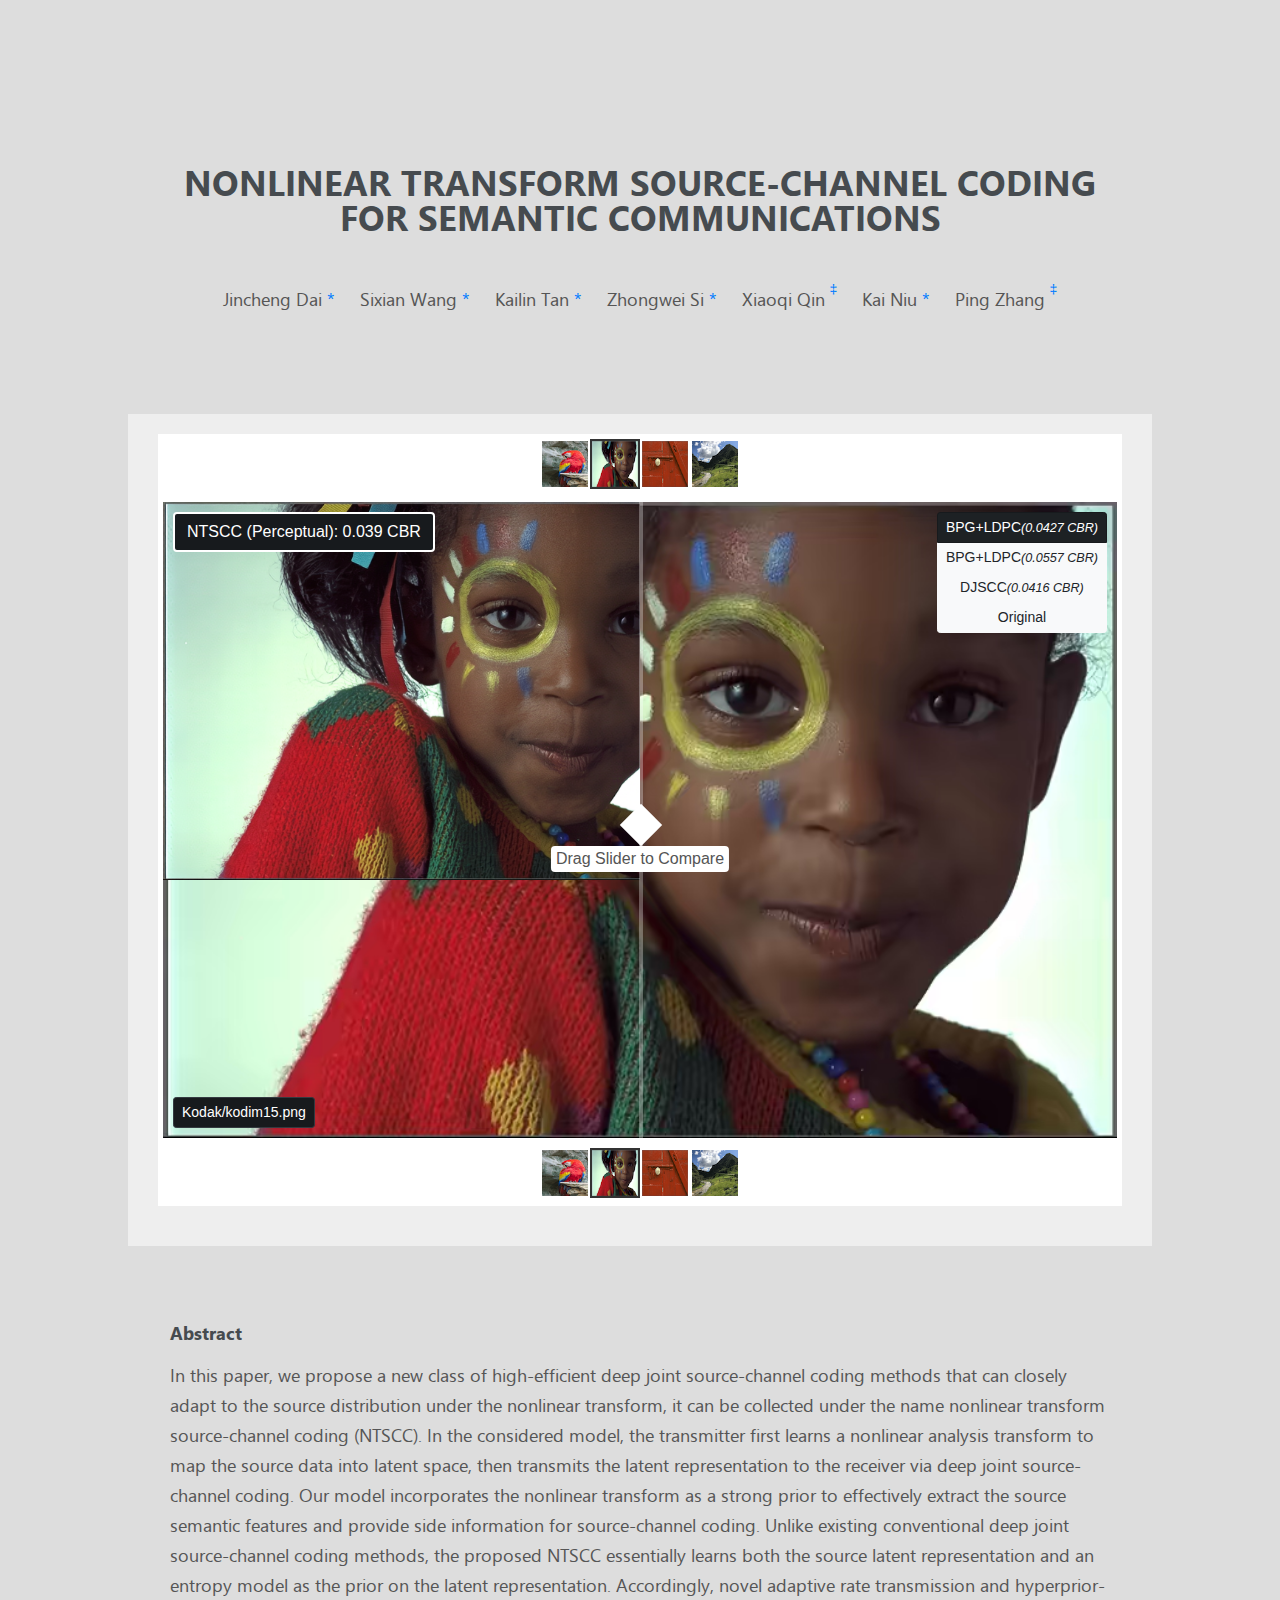
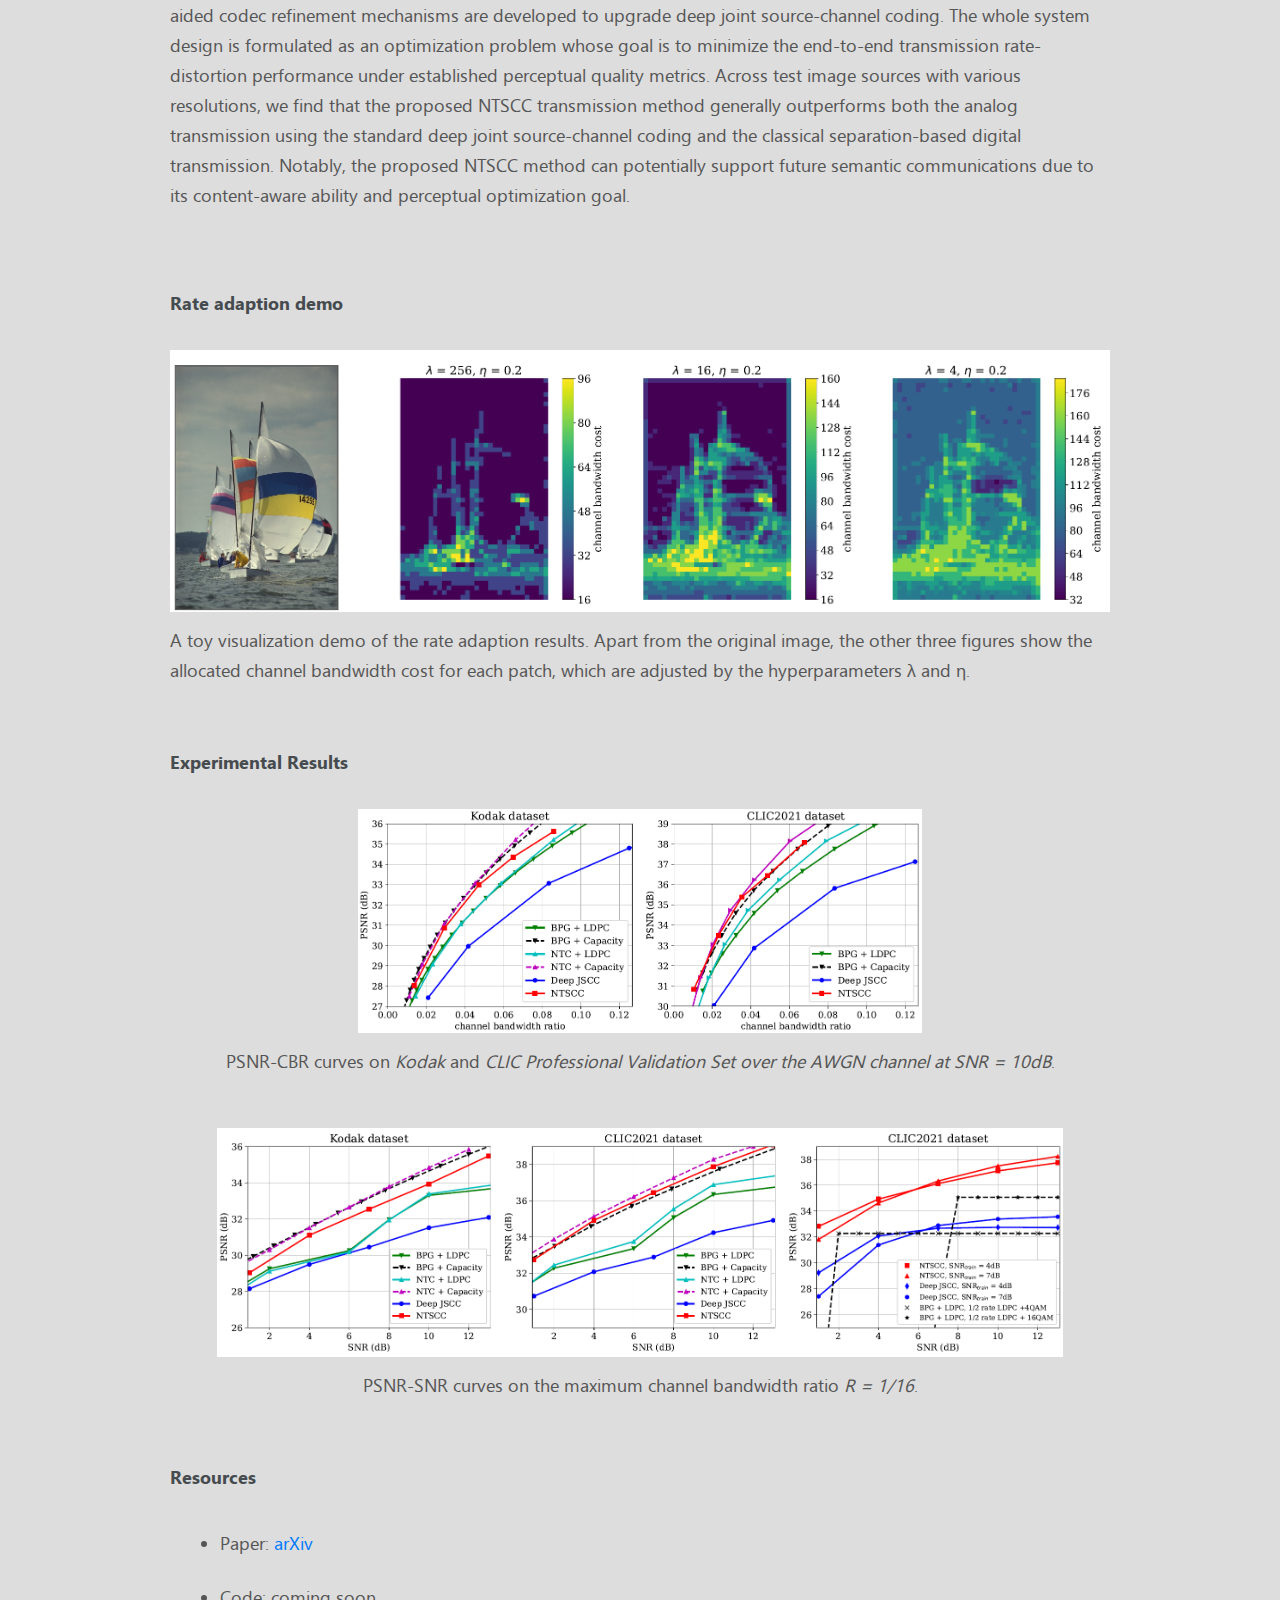
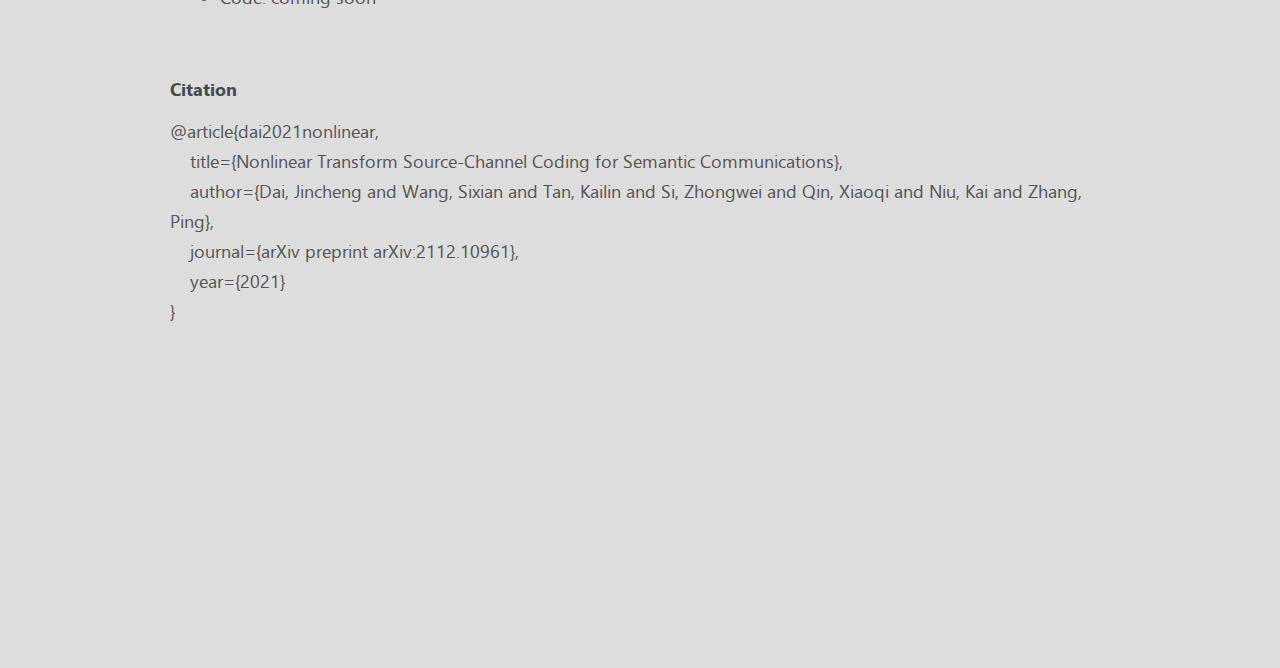
==== index.html @ 2635205e "update slidebar" ====
<!DOCTYPE HTML>
<html class="no-js">
<head>
    <meta charset="utf-8">
    <meta name="viewport"
          content="width=device-width, initial-scale=1.0, maximum-scale=1.0, user-scalable=no, minimal-ui">
    <title>NTSCC</title>
    <meta name="description" content="Lithium Description"/>

    <link rel="shortcut icon" href="/favicon.ico" type="image/x-icon">
    <link rel="icon" href="/favicon.ico" type="image/x-icon">

    <link rel="stylesheet" href="css/bootstrap.min.css"
          integrity="sha384-9aIt2nRpC12Uk9gS9baDl411NQApFmC26EwAOH8WgZl5MYYxFfc+NcPb1dKGj7Sk" crossorigin="anonymous">
    <link href="css/plugins.css" media="screen" rel="stylesheet" type="text/css"/>
    <link href="css/application.css" media="screen" rel="stylesheet" type="text/css"/>
    <link rel="stylesheet" href="css/slidebar.css">
    <script>
        window.dataLayer = window.dataLayer || [];

        function gtag() {
            dataLayer.push(arguments);
        }

        gtag('js', new Date());
        gtag('config', 'UA-169820266-1');
    </script>

    <style>

        .crx_bdwk_down_wrap {
            top: 70%;
            left: 0;
            position: fixed;
            z-index: 99999999;
            color: #fff;
            user-select: none;
        }

        .crx_bdwk_down_wrap .crx_bdwk_down_loading {
            background-color: #666;
            cursor: wait;
            width: 126px;
            text-align: center;
            padding: 16px 0;
        }

        .crx_bdwk_down_wrap .crx_bdwk_down_loading p {
            font-size: 14px;
        }

        .crx_bdwk_down_wrap .crx_bdwk_down_loading small {
            font-size: 10px;
        }

        .crx_bdwk_down_wrap .crx_bdwk_down_btn {
            width: 126px;
            height: 60px;
            display: flex;
            align-items: center;
            justify-content: center;
            cursor: pointer;
            font-size: 14px;
            background-color: #dd5a57;
            position: relative;
        }

        .crx_bdwk_down_wrap .crx_bdwk_down_types {
            display: flex;
            text-align: center;
            align-items: center;
            background-color: #666;
            font-size: 12px;
        }

        .crx_bdwk_down_wrap .crx_bdwk_down_types div {
            position: relative;
        }

        .crx_bdwk_down_wrap .crx_bdwk_down_types div:after {
            content: ' ';
            height: 12px;
            width: 1px;
            background-color: #eee;
            position: absolute;
            top: 10px;
            right: 0;
            transform: scaleX(0.5);
        }

        .crx_bdwk_down_wrap .crx_bdwk_down_types div:last-child:after {
            display: none;
        }

        .crx_bdwk_down_wrap .crx_bdwk_down_types_check {
            flex: 1;
            color: #dd5a57;
            padding: 8px;
            cursor: pointer;
            font-weight: bold;
        }

        .crx_bdwk_down_wrap .crx_bdwk_down_types_uncheck {
            flex: 1;
            padding: 8px;
            cursor: pointer;
            color: #fff;
            font-weight: lighter;
        }
    </style>
</head>

<body>

<!-- ABOUT -->

<section id="page-about" class="section">
    <div align="center" style="padding-bottom: 50px;">
        <p class="heading h-01">Nonlinear Transform Source-Channel Coding <br> for Semantic Communications</p>

        <p class="copy-02">
            Jincheng Dai <a href="#">&midast;</a> &nbsp;&nbsp;&nbsp;
            Sixian Wang <a href="#">&midast;</a> &nbsp;&nbsp;&nbsp;
            Kailin Tan <a href="#">&midast;</a> &nbsp;&nbsp;&nbsp;
            Zhongwei Si <a href="#">&midast;</a> &nbsp;&nbsp;&nbsp;
            Xiaoqi Qin <a href="#"><sup>&ddagger;</sup></a> &nbsp;&nbsp;&nbsp;
            Kai Niu <a href="#">&midast;</a> &nbsp;&nbsp;&nbsp;
            Ping Zhang <a href="#"><sup>&ddagger;</sup></a>
        </p>
    </div>


    <!-- Slide Bar -->
    <div class="page-container">
        <div class="inner">

            <div class="comparison-slider-wrapper outlined">
                <div class="image-selector"><img id="img-sel-0" class="thumb img-sel-0" src="image/gracehues-photography/thumb.png"><img id="img-sel-1" class="thumb img-sel-1 thumb-active" src="image/kodim15/thumb.png"><img id="img-sel-2" class="thumb img-sel-2" src="image/kodim02/thumb.png"><img id="img-sel-3" class="thumb img-sel-3" src="image/omri-d-cohen/thumb.png"></div>
                <div class="comparison-slider noselect">
                    <div id="loading-placeholder" class="tall" style="display: none; padding-top: 0px;"></div>
                    <div id="right-imgs" showing="kodim15" style=""><img src="image/kodim15/BPG+LDPC_KdivN=0.0427_PSNR=34.2248_MS-SSIM=0.9693_LPIPS=0.0819_Q=31.png" id="right-img-0" style=""><img src="image/kodim15/BPG+LDPC_KdivN=0.0557_PSNR=35.2298_MS-SSIM=0.9752_LPIPS=0.0629_Q=29.png" id="right-img-1" style="display: none;"><img src="image/kodim15/DJSCC_KdivN0.0416_PSNR31.103_LPIPS0.157.png" id="right-img-2" style="display: none;"><img src="image/kodim15/original.png" id="right-img-3" style="display: none;"></div>
                    <div class="right-selector"><div class="btn-group-vertical btn-group-sm" role="group"><button type="button" class="btn float-right right-sel-button btn-block active btn-dark" id="right-btn-idx-0">BPG+LDPC<span class="codec-info">(0.0427 CBR)</span></button><button type="button" class="btn float-right right-sel-button btn-block btn-light" id="right-btn-idx-1">BPG+LDPC<span class="codec-info">(0.0557 CBR)</span></button><button type="button" class="btn float-right right-sel-button btn-block btn-light" id="right-btn-idx-2">DJSCC<span class="codec-info">(0.0416 CBR)</span></button><button type="button" class="btn float-right right-sel-button btn-block btn-light" id="right-btn-idx-3">Original</button></div></div>
                    <div class="resize noselect" id="left-img" style="width: 50%;">
                        <!-- JS-generated img tag with id "left" here -->
                        <img id="left" src="image/kodim15/NTSCC_KdivN0.039_PSNR33.621_MSSSIM16.453_LPIPS0.024.png" style="width: 566.797px;"><img id="left" style="width: 566.797px;"><img id="left" style="width: 566.797px;"><img id="left" style="width: 566.797px;"></div>
                    <div class="left-selector">
                        <div class="btn-group-vertical" role="group">
                            <button type="button" class="btn btn-dark btn-block disabled-button highlighted" id="left-info-button" disabled="">NTSCC (Perceptual): 0.039 CBR</button>
                        </div>
                    </div>
                    <div class="img-info">
                        <div class="btn-group-vertical" role="group">
                            <button type="button" class="btn btn-sm btn-dark btn-block disabled-button" id="img-info-button" disabled="">Kodak/kodim15.png</button>
                        </div>
                    </div>
                    <div class="divider" style="left: 50%;"></div>
                    <div class="divider-info">Drag Slider to Compare</div>
                </div>
                <div>
                    <div class="row no-gutters">
                        <div class="col-3">
                        </div>
                        <div class="col-6">
                            <div class="image-selector"><img id="img-sel-0" class="thumb img-sel-0" src="image/gracehues-photography/thumb.png"><img id="img-sel-1" class="thumb img-sel-1 thumb-active" src="image/kodim15/thumb.png"><img id="img-sel-2" class="thumb img-sel-2" src="image/kodim02/thumb.png"><img id="img-sel-3" class="thumb img-sel-3" src="image/omri-d-cohen/thumb.png"></div>
                        </div>
                        <div class="col-3 full-res-wrapper">
                        </div>
                    </div>
                </div>
            </div>

        </div>
    </div>

    <div class="site-inner" style="padding-top: 10px;">
        <h3 class="heading h-03">Abstract</h3>

        <p class='copy-02'>In this paper, we propose a new class of high-efficient deep joint source-channel coding
            methods that can closely adapt to the source distribution under the nonlinear transform, it can be collected
            under the name nonlinear transform source-channel coding (NTSCC). In the considered model, the transmitter
            first learns a nonlinear analysis transform to map the source data into latent space, then transmits the
            latent representation to the receiver via deep joint source-channel coding. Our model incorporates the
            nonlinear transform as a strong prior to effectively extract the source semantic features and provide side
            information for source-channel coding. Unlike existing conventional deep joint source-channel coding
            methods, the proposed NTSCC essentially learns both the source latent representation and an entropy model as
            the prior on the latent representation. Accordingly, novel adaptive rate transmission and hyperprior-aided
            codec refinement mechanisms are developed to upgrade deep joint source-channel coding. The whole system
            design is formulated as an optimization problem whose goal is to minimize the end-to-end transmission
            rate-distortion performance under established perceptual quality metrics. Across test image sources with
            various resolutions, we find that the proposed NTSCC transmission method generally outperforms both the
            analog transmission using the standard deep joint source-channel coding and the classical separation-based
            digital transmission. Notably, the proposed NTSCC method can potentially support future semantic
            communications due to its content-aware ability and perceptual optimization goal.
        </p>
    </div>
    <br>

    <div class="site-inner" style="padding-top: 50px;">
        <h3 class="heading h-03">Rate adaption demo</h3>

        <div align="center" style="padding-top:20px;padding-bottom:10px">
            <img src="ra_demo.png" width=100%> <br>
        </div>

        <p class='copy-02'>A toy visualization demo of the rate adaption results. Apart from the original image, the
            other three figures show the allocated channel bandwidth cost for each patch, which are adjusted by the
            hyperparameters &#955 and &#951.
        </p>
    </div>

    <div class="site-inner" style="padding-top: 50px;">
        <h3 class="heading h-03">Experimental Results</h3>

        <div align="center" style="padding-top:20px;padding-bottom:10px">
            <img src="rd_curve.png" width=60%> <br>
        </div>

        <p align="center" class='copy-02'><b>PSNR-CBR curves</b> on <i>Kodak</i> and <i>CLIC Professional Validation Set
            over the AWGN channel at SNR = 10dB</i>.
        </p>
        <br>
        <br>
        <div align="center" style="padding-top:20px;padding-bottom:10px">
            <img src="snr_psnr_curve.png" width=90%> <br>
        </div>

        <p align="center" class='copy-02'><b>PSNR-SNR curves</b> on the maximum channel bandwidth ratio <i>R = 1/16</i>.
        </p>

    </div>


    <div class="site-inner" style="padding-top:50px;">
        <p class="heading h-03"> Resources </p>
        <ul style="line-height:1.5; padding-left: 50px; padding-right: 50px">
            　　
            <li class="copy-02"> Paper: <a href="https://arxiv.org/abs/2112.10961">arXiv</a></li>
            　　
            <li class="copy-02"> Code: coming soon</li>
        </ul>
    </div>


    <div class="site-inner" style="padding-top:50px;">
        <p class='heading h-03'> Citation</p>
        <p class="copy-02"> @article{dai2021nonlinear,<br>
            &nbsp; &nbsp; title={Nonlinear Transform Source-Channel Coding for Semantic Communications},<br>
            &nbsp; &nbsp; author={Dai, Jincheng and Wang, Sixian and Tan, Kailin and Si, Zhongwei and Qin, Xiaoqi and
            Niu, Kai and Zhang, Ping},<br>
            &nbsp; &nbsp; journal={arXiv preprint arXiv:2112.10961},<br>
            &nbsp; &nbsp; year={2021}<br>
            } <br>
        </p>
    </div>

    <section class="section">
    </section>
</section>

<script type="text/javascript" async="" src="js/jquery-3.2.1.slim.min.js"></script>
<script type="text/javascript" async="" src="js/analytics.js"></script>
<script type="text/javascript" async="" src="js/slidebar.js"></script>

</body>
</html>
---- css/plugins.css ----
/* reset.css */
abbr,address,article,aside,audio,b,blockquote,body,canvas,caption,cite,code,dd,del,details,dfn,div,dl,dt,em,fieldset,figcaption,figure,footer,form,h1,h2,h3,h4,h5,h6,header,hgroup,html,i,iframe,img,ins,kbd,label,legend,li,mark,menu,nav,object,ol,p,pre,q,samp,section,small,span,strong,sub,summary,sup,table,tbody,td,tfoot,th,thead,time,tr,ul,var,video{margin:0;padding:0;border:0;outline:0;font-size:100%;vertical-align:baseline;background:0 0}body{line-height:1}article,aside,details,figcaption,figure,footer,header,hgroup,menu,nav,section{display:block}nav ul{list-style:none}blockquote,q{quotes:none}blockquote:after,blockquote:before,q:after,q:before{content:'';content:none}a{margin:0;padding:0;font-size:100%;vertical-align:baseline;background:0 0}ins{background-color:#ff9;color:#000;text-decoration:none}mark{background-color:#ff9;color:#000;font-style:italic;font-weight:700}del{text-decoration:line-through}abbr[title],dfn[title]{border-bottom:1px dotted;cursor:help}table{border-collapse:collapse;border-spacing:0}hr{display:block;height:1px;border:0;border-top:1px solid #ccc;margin:1em 0;padding:0}input,select{vertical-align:middle}

/* 
 *  Owl Carousel - Animate Plugin
 */
.owl-carousel .animated {
  -webkit-animation-duration: 1000ms;
  animation-duration: 1000ms;
  -webkit-animation-fill-mode: both;
  animation-fill-mode: both;
}
.owl-carousel .owl-animated-in {
  z-index: 0;
}
.owl-carousel .owl-animated-out {
  z-index: 1;
}
.owl-carousel .fadeOut {
  -webkit-animation-name: fadeOut;
  animation-name: fadeOut;
}

@-webkit-keyframes fadeOut {
  0% {
    opacity: 1;
  }

  100% {
    opacity: 0;
  }
}
@keyframes fadeOut {
  0% {
    opacity: 1;
  }

  100% {
    opacity: 0;
  }
}

/* 
 *  Owl Carousel - Auto Height Plugin
 */
.owl-height {
  -webkit-transition: height 500ms ease-in-out;
  -moz-transition: height 500ms ease-in-out;
  -ms-transition: height 500ms ease-in-out;
  -o-transition: height 500ms ease-in-out;
  transition: height 500ms ease-in-out;
}

/* 
 *  Core Owl Carousel CSS File
 */
.owl-carousel {
  display: none;
  width: 100%;
  -webkit-tap-highlight-color: transparent;
  /* position relative and z-index fix webkit rendering fonts issue */
  position: relative;
  z-index: 1;
}
.owl-carousel .owl-stage {
  position: relative;
  -ms-touch-action: pan-Y;
}
.owl-carousel .owl-stage:after {
  content: ".";
  display: block;
  clear: both;
  visibility: hidden;
  line-height: 0;
  height: 0;
}
.owl-carousel .owl-stage-outer {
  position: relative;
  overflow: hidden;
  /* fix for flashing background */
  -webkit-transform: translate3d(0px, 0px, 0px);
}
.owl-carousel .owl-controls .owl-nav .owl-prev,
.owl-carousel .owl-controls .owl-nav .owl-next,
.owl-carousel .owl-controls .owl-dot {
  cursor: pointer;
  cursor: hand;
  -webkit-user-select: none;
  -khtml-user-select: none;
  -moz-user-select: none;
  -ms-user-select: none;
  user-select: none;
}
.owl-carousel.owl-loaded {
  display: block;
}
.owl-carousel.owl-loading {
  opacity: 0;
  display: block;
}
.owl-carousel.owl-hidden {
  opacity: 0;
}
.owl-carousel .owl-refresh .owl-item {
  display: none;
}
.owl-carousel .owl-item {
  position: relative;
  min-height: 1px;
  float: left;
  -webkit-backface-visibility: hidden;
  -webkit-tap-highlight-color: transparent;
  -webkit-touch-callout: none;
  -webkit-user-select: none;
  -moz-user-select: none;
  -ms-user-select: none;
  user-select: none;
}
.owl-carousel .owl-item img {
  display: block;
  width: 100%;
  -webkit-transform-style: preserve-3d;
}
.owl-carousel.owl-text-select-on .owl-item {
  -webkit-user-select: auto;
  -moz-user-select: auto;
  -ms-user-select: auto;
  user-select: auto;
}
.owl-carousel .owl-grab {
  cursor: move;
  cursor: -webkit-grab;
  cursor: -o-grab;
  cursor: -ms-grab;
  cursor: grab;
}
.owl-carousel.owl-rtl {
  direction: rtl;
}
.owl-carousel.owl-rtl .owl-item {
  float: right;
}

/* No Js */
.no-js .owl-carousel {
  display: block;
}

/* 
 *  Owl Carousel - Lazy Load Plugin
 */
.owl-carousel .owl-item .owl-lazy {
  opacity: 0;
  -webkit-transition: opacity 400ms ease;
  -moz-transition: opacity 400ms ease;
  -ms-transition: opacity 400ms ease;
  -o-transition: opacity 400ms ease;
  transition: opacity 400ms ease;
}
.owl-carousel .owl-item img {
  transform-style: preserve-3d;
}

/* 
 *  Owl Carousel - Video Plugin
 */
.owl-carousel .owl-video-wrapper {
  position: relative;
  height: 100%;
  background: #000;
}
.owl-carousel .owl-video-play-icon {
  position: absolute;
  height: 80px;
  width: 80px;
  left: 50%;
  top: 50%;
  margin-left: -40px;
  margin-top: -40px;
  background: url("owl.video.play.png") no-repeat;
  cursor: pointer;
  z-index: 1;
  -webkit-backface-visibility: hidden;
  -webkit-transition: scale 100ms ease;
  -moz-transition: scale 100ms ease;
  -ms-transition: scale 100ms ease;
  -o-transition: scale 100ms ease;
  transition: scale 100ms ease;
}
.owl-carousel .owl-video-play-icon:hover {
  -webkit-transition: scale(1.3, 1.3);
  -moz-transition: scale(1.3, 1.3);
  -ms-transition: scale(1.3, 1.3);
  -o-transition: scale(1.3, 1.3);
  transition: scale(1.3, 1.3);
}
.owl-carousel .owl-video-playing .owl-video-tn,
.owl-carousel .owl-video-playing .owl-video-play-icon {
  display: none;
}
.owl-carousel .owl-video-tn {
  opacity: 0;
  height: 100%;
  background-position: center center;
  background-repeat: no-repeat;
  -webkit-background-size: contain;
  -moz-background-size: contain;
  -o-background-size: contain;
  background-size: contain;
  -webkit-transition: opacity 400ms ease;
  -moz-transition: opacity 400ms ease;
  -ms-transition: opacity 400ms ease;
  -o-transition: opacity 400ms ease;
  transition: opacity 400ms ease;
}
.owl-carousel .owl-video-frame {
  position: relative;
  z-index: 1;
}
---- css/application.css ----
@charset "UTF-8";
body {
  background: url(../bg-tile.png);
}

img.inject-me {
  display: none;
}

a {
  text-decoration: none;
  -webkit-font-smoothing: antialiased;
  -webkit-text-size-adjust: 100%;
  text-rendering: optimizeLegibility;
  -webkit-transition: all 0.3s ease;
  -moz-transition: all 0.3s ease;
  transition: all 0.3s ease;
}

.site-inner {
  position: relative;
  width: 58.75em;
  margin-left: auto;
  margin-right: auto;
}

.site-inner-abs {
  position: absolute;
  top: 0;
  left: 50%;
  width: 58.75em;
  margin-left: -29.375em;
}

/* ★★★★★★★★★★★★★★★★★★★★★★★★★★★★ */
/* ★ Typography                 */
/* ★★★★★★★★★★★★★★★★★★★★★★★★★★★★ */
@font-face {
  font-family: segoeui;
  font-weight: normal;
  font-style: normal;
  src: url("fonts/segoeui.eot");
  src: url("fonts/segoeui.eot?#iefix") format("embedded-opentype"), url("fonts/segoeui.woff") format("woff"), url("fonts/segoeui.ttf") format("truetype"), url("fonts/segoeui.svg#segoeui") format("svg");
}
@font-face {
  font-family: segoeuib;
  font-weight: normal;
  font-style: normal;
  src: url("fonts/segoeuib.eot");
  src: url("fonts/segoeuib.eot?#iefix") format("embedded-opentype"), url("fonts/segoeuib.woff") format("woff"), url("fonts/segoeuib.ttf") format("truetype"), url("fonts/segoeuib.svg#segoeuib") format("svg");
}
.heading {
  color: #464b4f;
  -webkit-font-smoothing: antialiased;
  -webkit-text-size-adjust: 100%;
  text-rendering: optimizeLegibility;
}
.heading.h-01 {
  font-family: segoeuib, Arial, sans-serif;
  font-size: 35px;
  font-weight: normal;
  line-height: 1;
  text-transform: uppercase;
}
.heading.h-02 {
  font-family: segoeui, Arial, sans-serif;
  font-size: 19px;
  font-weight: normal;
  line-height: 1;
}
.heading.h-03 {
  font-family: segoeuib, Arial, sans-serif;
  font-size: 18px;
  font-weight: normal;
  line-height: 1;
}

.copy-01 {
  -webkit-font-smoothing: antialiased;
  -webkit-text-size-adjust: 100%;
  text-rendering: optimizeLegibility;
  font-family: segoeui, Arial, sans-serif;
  font-size: 30px;
  color: #464b4f;
  line-height: 42px;
}

.copy-02 {
  -webkit-font-smoothing: antialiased;
  -webkit-text-size-adjust: 100%;
  text-rendering: optimizeLegibility;
  font-family: segoeui, Arial, sans-serif;
  font-size: 18px;
  color: #555555;
  line-height: 30px;
}

.copy-03, #page-work .filter-link, #page-signup .form-result {
  -webkit-font-smoothing: antialiased;
  -webkit-text-size-adjust: 100%;
  text-rendering: optimizeLegibility;
  font-family: segoeui, Arial, sans-serif;
  font-size: 14px;
  line-height: 1;
}

.button {
  display: inline-block;
  padding: 23px 63px;
  -webkit-transition: all 0.3s ease-in-out;
  -moz-transition: all 0.3s ease-in-out;
  transition: all 0.3s ease-in-out;
}
.button.main {
  background: #7b77c9;
  color: white;
  font-family: segoeui, Arial, sans-serif;
  font-size: 14px;
}
.button.white {
  background: white;
  color: #888a8b;
  font-family: segoeui, Arial, sans-serif;
  font-size: 14px;
}
.button.rounded {
  border-radius: 3px;
}
.button:hover {
  opacity: 0.7;
  -ms-filter: "progid:DXImageTransform.Microsoft.Alpha(Opacity=” $value * 100 “)";
  filter: alpha(opacity=70);
  zoom: 1;
}

.section {
  padding: 114px 0;
}
.section .h-01 {
  text-align: center;
}

#page-hero {
  text-align: center;
  background: #23232e;
}
#page-hero .brand-logo {
  padding: 80px 0 168px 0;
}
#page-hero .brand-logo #brand-logo {
  height: 135px;
  width: 135px;
}
#page-hero .brand-logo #brand-logo * {
  position: relative;
  fill: white;
  -webkit-transform-origin: center top;
  -moz-transform-origin: center top;
  -ms-transform-origin: center top;
  -o-transform-origin: center top;
  transform-origin: center top;
  -webkit-transition: all 0.4s ease;
  -moz-transition: all 0.4s ease;
  transition: all 0.4s ease;
}
#page-hero .brand-logo #brand-logo #circle-alt {
  opacity: 0;
}
#page-hero .brand-logo #brand-logo:hover #circle {
  fill: #2e3134;
}
#page-hero .brand-logo #brand-logo:hover #circle-alt {
  opacity: 1;
  fill: #464b4f;
  -webkit-transform: scale(0.75) translateY(9px);
  -moz-transform: scale(0.75) translateY(9px);
  -ms-transform: scale(0.75) translateY(9px);
  -o-transform: scale(0.75) translateY(9px);
  transform: scale(0.75) translateY(9px);
}
#page-hero .brand-logo #brand-logo:hover #icon {
  -webkit-transform: scale(0.75) translateY(3px);
  -moz-transform: scale(0.75) translateY(3px);
  -ms-transform: scale(0.75) translateY(3px);
  -o-transform: scale(0.75) translateY(3px);
  transform: scale(0.75) translateY(3px);
}
#page-hero .h-01 {
  color: white;
  margin-bottom: 50px;
}
#page-hero .copy-02 {
  color: white;
  margin-bottom: 180px;
  padding: 0 240px;
}
#page-hero #arrow-down {
  margin-bottom: 50px;
  height: 48px;
  width: 48px;
  -webkit-animation: bounce 3s infinite ease alternate;
  -moz-animation: bounce 3s infinite ease alternate;
  animation: bounce 3s infinite ease alternate;
}
#page-hero #arrow-down * {
  fill: white;
}
#page-hero #arrow-down #arrow {
  -webkit-transition: all 0.4s ease;
  -moz-transition: all 0.4s ease;
  transition: all 0.4s ease;
  -webkit-transform-origin: center top;
  -moz-transform-origin: center top;
  -ms-transform-origin: center top;
  -o-transform-origin: center top;
  transform-origin: center top;
}
#page-hero #arrow-down:hover #arrow {
  -webkit-transform: scale(1.5);
  -moz-transform: scale(1.5);
  -ms-transform: scale(1.5);
  -o-transform: scale(1.5);
  transform: scale(1.5);
}

@-webkit-keyframes scaleAway {
  from {
    -webkit-transform: scale(1);
  }

  to {
    -webkit-transform: scale(50);
  }
}
@-moz-keyframes scaleAway {
  from {
    -moz-transform: scale(1);
  }

  to {
    -moz-transform: scale(50);
  }
}
@keyframes scaleAway {
  from {
    -webkit-transform: scale(1);
    -moz-transform: scale(1);
    -ms-transform: scale(1);
    -o-transform: scale(1);
    transform: scale(1);
  }

  to {
    -webkit-transform: scale(50);
    -moz-transform: scale(50);
    -ms-transform: scale(50);
    -o-transform: scale(50);
    transform: scale(50);
  }
}
@-webkit-keyframes bounce {
  from {
    -webkit-transform: translateY(10px);
  }

  to {
    -webkit-transform: translateY(0);
  }
}
@-moz-keyframes bounce {
  from {
    -moz-transform: translateY(10px);
  }

  to {
    -moz-transform: translateY(0);
  }
}
@keyframes bounce {
  from {
    -webkit-transform: translateY(10px);
    -moz-transform: translateY(10px);
    -ms-transform: translateY(10px);
    -o-transform: translateY(10px);
    transform: translateY(10px);
  }

  to {
    -webkit-transform: translateY(0);
    -moz-transform: translateY(0);
    -ms-transform: translateY(0);
    -o-transform: translateY(0);
    transform: translateY(0);
  }
}
#page-about .copy-01 {
  text-align: center;
  margin-bottom: 42px;
  padding: 0 20px;
}
#page-about .h-01 {
  margin: 50px 0 50px 0;
}
#page-about .h-03 {
  margin-top: 18px;
  margin-bottom: 18px;
}
#page-about .columns {
  display: -webkit-box;
  display: -moz-box;
  display: box;
  display: -webkit-flex;
  display: -moz-flex;
  display: -ms-flexbox;
  display: flex;
  -webkit-box-align: stretch;
  -moz-box-align: stretch;
  box-align: stretch;
  -webkit-align-items: stretch;
  -moz-align-items: stretch;
  -ms-align-items: stretch;
  -o-align-items: stretch;
  align-items: stretch;
  -ms-flex-align: stretch;
  -webkit-box-orient: horizontal;
  -moz-box-orient: horizontal;
  box-orient: horizontal;
  -webkit-flex-direction: row;
  -moz-flex-direction: row;
  flex-direction: row;
  -ms-flex-direction: row;
  -webkit-box-pack: start;
  -moz-box-pack: start;
  box-pack: start;
  -webkit-justify-content: flex-start;
  -moz-justify-content: flex-start;
  -ms-justify-content: flex-start;
  -o-justify-content: flex-start;
  justify-content: flex-start;
  -ms-flex-pack: start;
}
#page-about aside {
  -webkit-box-flex: 1;
  -moz-box-flex: 1;
  box-flex: 1;
  -webkit-flex: 1;
  -moz-flex: 1;
  -ms-flex: 1;
  flex: 1;
  width: 285px;
  float: left;
  margin-right: 20px;
}
#page-about aside:last-child {
  margin: 0;
}

#page-work {
  position: relative;
  text-align: center;
  background: #23232e;
}
#page-work .h-01 {
  color: white;
  margin-bottom: 50px;
}
#page-work .h-02 {
  color: white;
  margin: 30px 0 15px 0;
}
#page-work .copy-03, #page-work .filter-link, #page-work #page-signup .form-result, #page-signup #page-work .form-result {
  color: #818baa;
}
#page-work .shuffle__sizer {
  position: absolute;
  opacity: 0;
  visibility: hidden;
  width: 20px;
  margin-left: 20px;
}
#page-work .mobile-filter-select {
  display: none;
}
#page-work #work-filter {
  margin-bottom: 60px;
}
#page-work .filter-link {
  color: white;
  margin: 0 29px;
}
#page-work .filter-link:hover {
  color: #818baa;
}
#page-work .filter-link.active {
  border-bottom: 2px solid #7b77c9;
  padding-bottom: 3px;
}
#page-work .work-item {
  margin-bottom: 50px;
  margin-right: 15px;
  cursor: pointer;
}
#page-work .work-item:nth-child(3n) {
  margin-right: 0;
}
#page-work .work-item figure {
  height: 300px;
  width: 300px;
  overflow: hidden;
}
#page-work .work-item figure img {
  -webkit-transition: all 1s ease;
  -moz-transition: all 1s ease;
  transition: all 1s ease;
  display: block;
  height: 100%;
  width: 100%;
}
#page-work .work-item:hover img {
  -webkit-transform: scale(1.2) translateX(5px) rotate(5deg);
  -moz-transform: scale(1.2) translateX(5px) rotate(5deg);
  -ms-transform: scale(1.2) translateX(5px) rotate(5deg);
  -o-transform: scale(1.2) translateX(5px) rotate(5deg);
  transform: scale(1.2) translateX(5px) rotate(5deg);
}
#page-work .button {
  margin-top: 40px;
}
#page-work #work-detail {
  display: none;
  background: #23232e;
  text-align: left;
  position: absolute;
  top: 0;
  right: 0;
  bottom: 0;
  left: 0;
  height: 100%;
  width: 100%;
}
#page-work #work-detail .close-icon {
  cursor: pointer;
  display: block;
  font-family: Arial, "Helvetica Neue", Helvetica, sans-serif;
  font-size: 40px;
  -webkit-font-smoothing: antialiased;
  -webkit-text-size-adjust: 100%;
  text-rendering: optimizeLegibility;
  height: 40px;
  width: 40px;
  position: absolute;
  top: 0;
  right: 0;
  color: white;
}
#page-work #work-detail .inner {
  padding: 70px 0;
}

#page-photography {
  text-align: center;
}
#page-photography .h-01 {
  margin-bottom: 43px;
}
#page-photography .copy-01 {
  margin-bottom: 50px;
  padding: 0 60px;
  color: #888a8b;
}
#page-photography #photo-grid:after {
  content: "";
  display: table;
  clear: both;
}
#page-photography .photo-item {
  float: left;
  margin: 0 20px 20px 0;
  cursor: pointer;
}
#page-photography .photo-item figure {
  height: 300px;
  width: 300px;
  overflow: hidden;
}
#page-photography .photo-item figure img {
  -webkit-transition: all 0.3s ease;
  -moz-transition: all 0.3s ease;
  transition: all 0.3s ease;
  display: block;
  height: 100%;
  width: 100%;
}
#page-photography .photo-item:nth-child(3n) {
  margin-right: 0;
}
#page-photography .photo-item:hover img {
  -webkit-transform: scale(1.1);
  -moz-transform: scale(1.1);
  -ms-transform: scale(1.1);
  -o-transform: scale(1.1);
  transform: scale(1.1);
}
#page-photography .button {
  margin-top: 66px;
  padding: 23px 48px;
}

#page-signup {
  text-align: center;
  background: #23232e;
}
#page-signup #icon-infinity {
  height: 47px;
  width: 87px;
}
#page-signup #icon-infinity * {
  fill: white;
}
#page-signup .copy-02 {
  color: white;
  margin-top: 46px;
  padding: 0 250px;
}
#page-signup .signup-form {
  margin-top: 52px;
}
#page-signup input, #page-signup button {
  -webkit-font-smoothing: antialiased;
  -webkit-text-size-adjust: 100%;
  text-rendering: optimizeLegibility;
  padding: 18px 20px;
  font-family: segoeui, Arial, sans-serif;
  font-size: 18px;
  border: none;
  border-radius: 5px;
  outline: none;
}
#page-signup input::-webkit-input-placeholder, #page-signup button::-webkit-input-placeholder {
  color: #c8c8c8;
}
#page-signup input::-moz-placeholder, #page-signup button::-moz-placeholder {
  color: #c8c8c8;
}
#page-signup input:-moz-placeholder, #page-signup button:-moz-placeholder {
  color: #c8c8c8;
}
#page-signup input:-ms-input-placeholder, #page-signup button:-ms-input-placeholder {
  color: #c8c8c8;
}
#page-signup input {
  width: 338px;
  margin-right: 7px;
}
#page-signup button {
  position: relative;
  top: 3px;
  width: 215px;
  cursor: pointer;
  -webkit-appearance: none;
  -moz-appearance: none;
  -ms-appearance: none;
  -o-appearance: none;
  appearance: none;
}
#page-signup .form-result {
  color: white;
  padding: 20px 0;
}

#page-footer {
  text-align: center;
  padding-bottom: 90px;
}
#page-footer .social-links {
  margin: 90px 0;
}
#page-footer .social-links:after {
  content: "";
  display: table;
  clear: both;
}
#page-footer .social-links a {
  display: inline-block;
  margin: 0 15px;
}
#page-footer .social-links svg {
  height: 50px;
  width: 50px;
}
#page-footer .social-links svg * {
  fill: #dbdbdb;
  -webkit-transition: all 0.4s ease;
  -moz-transition: all 0.4s ease;
  transition: all 0.4s ease;
}
#page-footer .social-links #icon-twitter:hover * {
  fill: #00b0f0;
}
#page-footer .social-links #icon-dribbble:hover * {
  fill: #ec518a;
}
#page-footer .social-links #icon-behance:hover * {
  fill: #0095ff;
}
#page-footer .social-links #icon-instagram:hover * {
  fill: #30648e;
}
#page-footer .copy-02 {
  margin-bottom: 17px;
}

@media only screen and (min-width: 768px) and (max-width: 959px) {
  .site-inner {
    width: 47.9375em;
  }

  #page-hero .copy-02 {
    padding: 0 140px;
  }

  #page-about .columns {
    padding: 0 40px;
  }

  #page-work {
    overflow: hidden;
  }

  #work-grid {
    left: 50%;
    margin-left: -310px;
  }

  #page-photography .photo-item {
    margin: 0 10px 20px 10px;
  }

  #page-photography .photo-item figure {
    height: 235px;
    width: 235px;
  }
}
@media only screen and (max-width: 767px) {
  #page-container {
    overflow: hidden;
  }

  .section {
    padding: 50px 0;
  }

  .site-inner {
    width: 100%;
  }

  .h-01 {
    font-size: 36px !important;
  }

  #page-hero .brand-logo {
    padding: 20px 0 20px 0;
  }

  #page-hero .h-01 {
    margin-bottom: 20px;
  }

  #page-hero .copy-02 {
    padding: 0 40px;
    margin-bottom: 30px;
  }

  #page-about .h-01 {
    margin: 40px 0 40px 0;
  }
  #page-about .h-03 {
    margin-bottom: 10px;
  }
  #page-about .copy-01 {
    font-size: 18px;
    line-height: 24px;
  }
  #page-about .copy-02 {
    line-height: 24px;
  }
  #page-about .columns {
    display: block;
  }
  #page-about aside {
    float: none;
    width: 100%;
    padding: 0 20px;
    margin: 0 0 30px 0;
    text-align: center;
    -webkit-box-sizing: border-box;
    -moz-box-sizing: border-box;
    box-sizing: border-box;
  }

  #page-work .h-01 {
    margin-bottom: 20px;
  }
  #page-work .mobile-filter-select {
    position: relative;
    display: block;
    margin: 30px 0;
    font-family: segoeuib, Arial, sans-serif;
    font-size: 14px;
    color: white;
    text-align: center;
  }
  #page-work .mobile-filter-select:after {
    content: "+";
    position: relative;
    left: 5px;
  }
  #page-work .mobile-filter-select.opened:after {
    content: "-";
  }
  #page-work #work-filter {
    display: none;
    height: 145px;
  }
  #page-work #work-filter a {
    position: relative;
    text-align: center;
    display: block;
    margin-bottom: 15px;
    border: none;
    padding: 0;
  }
  #page-work #work-filter a.active:after {
    content: "";
    display: block;
    height: 3px;
    width: 60px;
    text-align: center;
    position: absolute;
    bottom: -8px;
    left: 50%;
    margin-left: -31px;
    height: 3px;
    width: 60px;
    background: #7b77c9;
  }
  #page-work #work-grid {
    left: 50%;
    margin-left: -150px;
    width: 300px;
  }
  #page-work .button {
    margin-top: 0;
  }

  #page-photography .h-01 {
    margin: 0px 0 40px 0;
  }
  #page-photography .copy-01 {
    font-size: 18px;
    line-height: 24px;
    padding: 0 20px;
  }
  #page-photography .photo-item {
    float: none;
    margin: 0 auto 10px auto;
    display: inline-block;
  }
  #page-photography .button {
    margin-top: 40px;
  }

  #page-signup .copy-02 {
    padding: 0 20px;
  }
  #page-signup input, #page-signup button {
    width: 90%;
    -webkit-box-sizing: border-box;
    -moz-box-sizing: border-box;
    box-sizing: border-box;
  }
  #page-signup input {
    margin-right: auto;
    padding: 18px 20px;
  }

  #page-footer .social-links {
    margin: 40px 0;
  }
  #page-footer .social-links a {
    margin: 0 10px;
  }
  #page-footer .copy-02 {
    margin-bottom: 10px;
    font-size: 12px;
    line-height: 12px;
  }
}
body {
  -webkit-tap-highlight-color: transparent;
}
---- css/slidebar.css ----
body {
    position: relative;
    background-color: #DDDDDD;
    font-family: 'helvetica', sans-serif;
    font-weight: lighter;
    color: #555;
    margin: 0;
    padding: 0;
    min-width: 320px;
}
a { font-weight: 500; }
/* Fix weird flickering in Safari */
.noselect {
    -webkit-touch-callout: none;
    -webkit-user-select: none;
    -moz-user-select: none;
    -ms-user-select: none;
    user-select: none;
}
h1 {
    font-weight: bold;
    color: #333;
    margin: 0;
}
h2 {
    font-weight: normal;
    color: #555555;
}
h3 {
    font-weight: lighter;
    color: #555555;
}
h4 {
    font-weight: lighter;
    color: #555555;
}
.eval-imgs {
    white-space: nowrap;
    max-width: 100%;
    overflow: hidden;
}
.eval-imgs img {
    display: inline;
    vertical-align: top;
    float: none;
    width: 30px;
    padding: 1px;
}
.eval-imgs-first {
    margin-left: -15px;
}
.title {
    text-align: center;
    width: 90%;
    margin: auto auto 20px;
}
.tagline {
    font-style: italic;
}
.inline-footnote {
    margin: auto;
    display: none;
}
.title h1 {
    margin-bottom: 20px;
}
.title p {
    margin-bottom: 1px;
}

.split {
    display: -webkit-box;
    display: flex;
    -webkit-box-orient: horizontal;
    -webkit-box-direction: normal;
    flex-direction: row;
    flex-wrap: wrap;
    -webkit-box-pack: justify;
    justify-content: space-between;
    -webkit-box-align: stretch;
    align-items: stretch;
}
.split p {
    flex-basis: 100%;
}
@media screen and (min-width: 767px) {
    .split p { flex-basis: 48%; }
}
.right-selector {
    position: absolute;
    top: 10px;
    right: 10px;
    color: white;
    text-align: center;
}
.btn.disabled-button:disabled {
    background-color: #171a1d;
    opacity: 100%;
}
.btn.disabled-button.highlighted:disabled {
    border: 2px white solid;
}
.codec-info {
    font-size: 90%;
    font-style: italic;
}
.left-selector {
    position: absolute;
    top: 10px;
    left: 10px;
}
.img-info {
    position: absolute;
    bottom: 10px;
    left: 10px;
}
.bpp-bytes-sel {
    position: absolute;
    bottom: 10px;
    left: 10px;
    font-size: 9pt;
}
.full-res-wrapper {
    position: absolute;
    right: 10px;
    bottom: 10px;
    font-size: 9pt;
    text-align: right;
}
.overlay-box {
    border: 1px solid white;
    position: absolute;
    color: white;
    padding: 3px;
    border-radius: 6px;
    text-align: center;
    top: 19px;
    left: 30px;
    background-color: black;
}
.page-container {
    position: relative;
    width: 100%;
    margin: 50px 0;
}
.page-container .inner {
    position: relative;
    width: 100%;
    max-width: 80%;
    margin: 0 auto;
    overflow: hidden;
    box-sizing: border-box;
    padding: 20px 30px;
    background-color: #EEE;
}
.outlined {
    position: relative;
    width: 100%;
    margin-bottom: 20px;
    background-color: white;
}
.comparison-slider-wrapper .comparison-slider {
    position: relative;
    width: 100%;
    margin: 0;
    border: 5px white solid;
    box-sizing: border-box;
}
.comparison-slider-wrapper .comparison-slider #right-imgs > img {
    width: 100%;
    height: auto;
    display: block;
}
.comparison-slider-wrapper .comparison-slider .resize {
    position: absolute;
    top: 0;
    left: 0;
    height: 100%;
    width: 50%;
    overflow: hidden;
}
.comparison-slider-wrapper .comparison-slider .resize > img {
    display: block;
}
.comparison-slider-wrapper .comparison-slider .divider {
    position: absolute;
    width: 4px;
    height: 100%;
    background-color: rgba(255, 255, 255, 0.3);
    left: 50%;
    top: 0;
    bottom: 0;
    margin-left: -1px;
    cursor: ew-resize;
}
.comparison-slider-wrapper .comparison-slider .divider:before {
    content: "";
    position: absolute;
    width: 30px;
    height: 30px;
    left: -13px;
    top: 50%;
    margin-top: -10px;
    background: white url("img_other/arrows.svg") no-repeat center center;
    -webkit-transform: rotate(-45deg);
    transform: rotate(-45deg);
    -webkit-transition: all 0.1s ease-in-out;
    transition: all 0.1s ease-in-out;
}
.comparison-slider-wrapper .comparison-slider .divider-info {
    text-align: center;
    position: absolute;
    top: 50%;
    left: 50%;
    background: white;
    border-radius: 4px;
    padding: 5px;
    -webkit-transform: translate(-50%, 100%);
    transform: translate(-50%, 100%);
}
.tall{
    background-color:#f0f0f0;
    width:100%;
    display:block;
    padding-top:66.666%;  /* First image */
}
.img-load-empty {
    display: none;
}
.outlined .caption {
    position: relative;
    width: 100%;
    padding: 10px;
    box-sizing: border-box;
    font-style: italic;
}
.img-figure {
    width: 98%;
    margin: 20px;
}
.image-selector {
    margin: auto;
    display: table;
}
.smartphone-alert {
    display: none;
    text-align: center;
}
@media only screen and (max-device-width : 640px) {
    .smartphone-alert {
        display: block;
    }
}
.thumb {
    width: 50px;
    margin: 5px 0px;
    border: white solid 2px;
    cursor: pointer;
}
.thumb-active {
    border: #333 solid 2px;
}
.centered-info {
    text-align: center;
}
.social-icon {
    width: 75%;
}
.social-icons {
    margin: auto;
}
.social-icon-left { padding-left: 25%; }
.social-icon-right { padding-right: 25%; }
.paperthumbs .col-sm {
    margin: 3px;
}
.paperthumbs p {
    margin-bottom: 0px;
}
.paperthumbs h4 {
    margin-top: 20px;
}
.citation {
    font-size: 10pt;
}
.conference-name {
    margin-top: -5px;
}
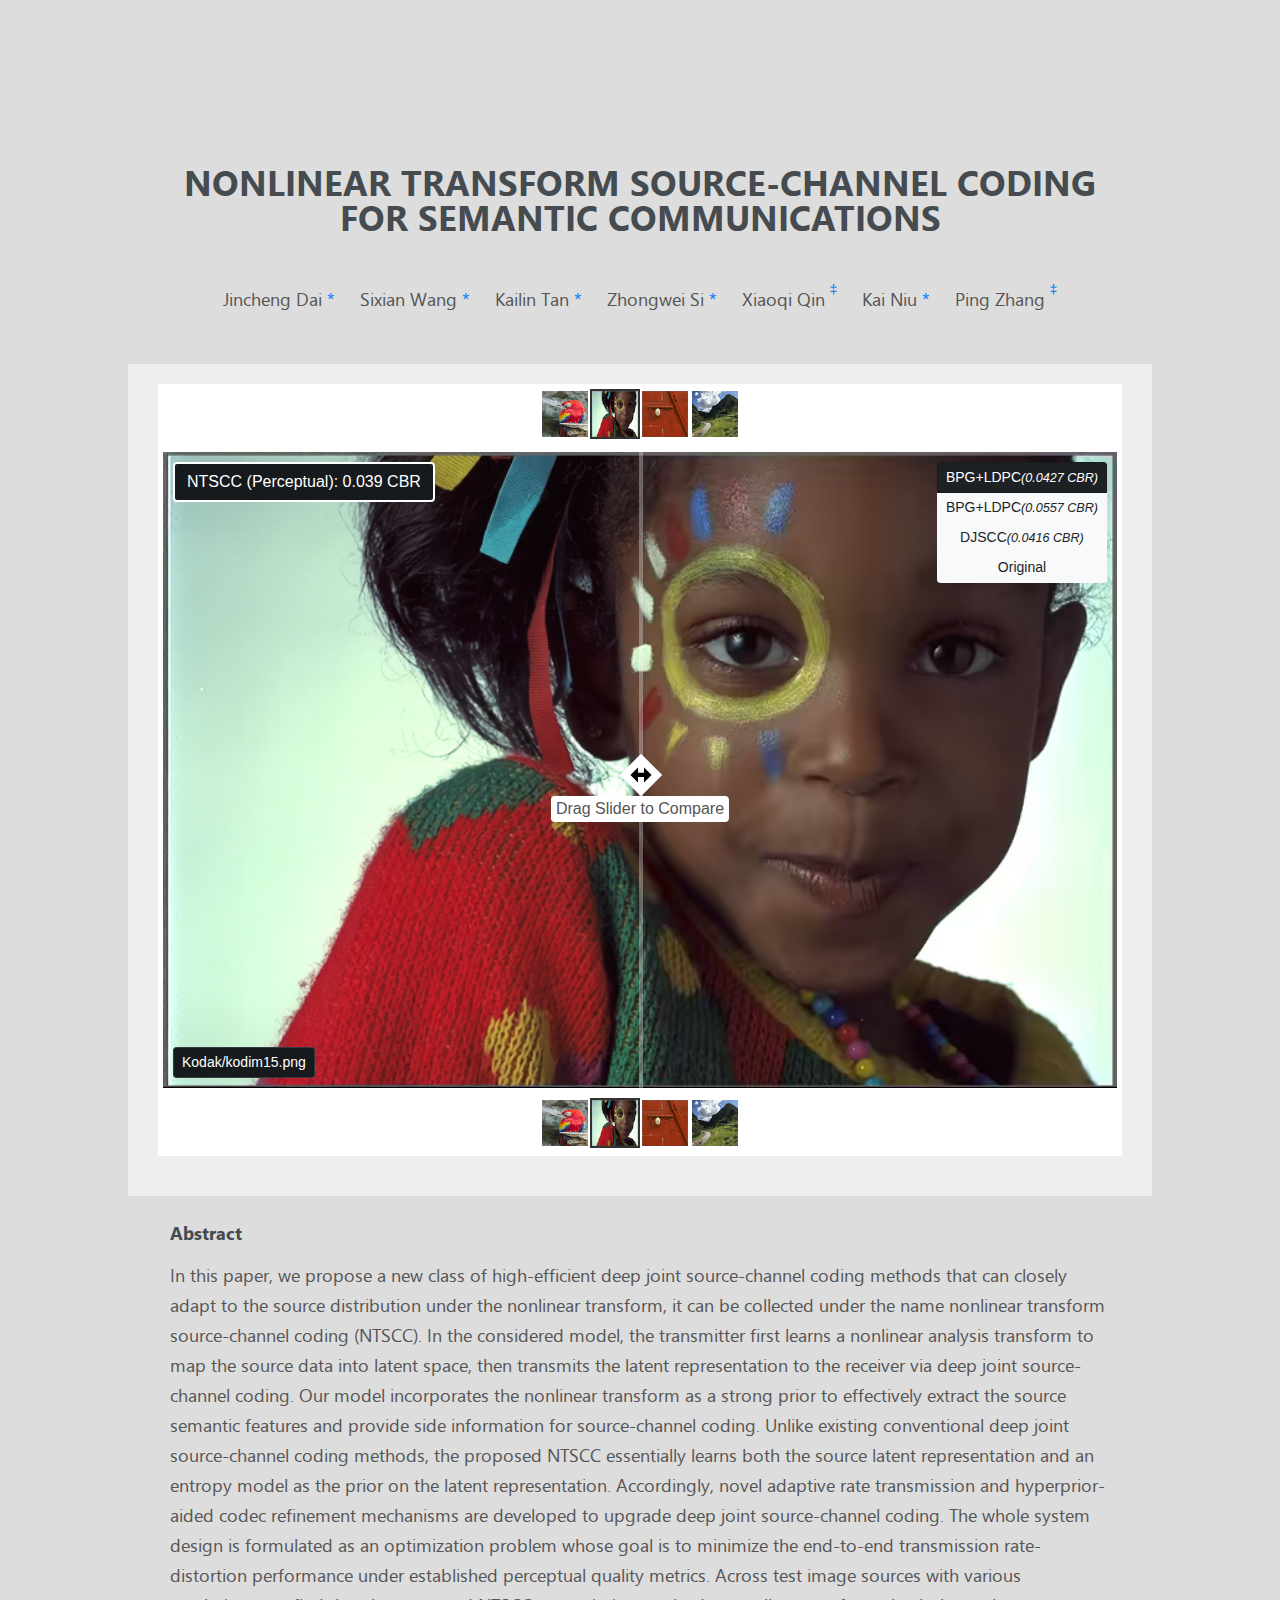
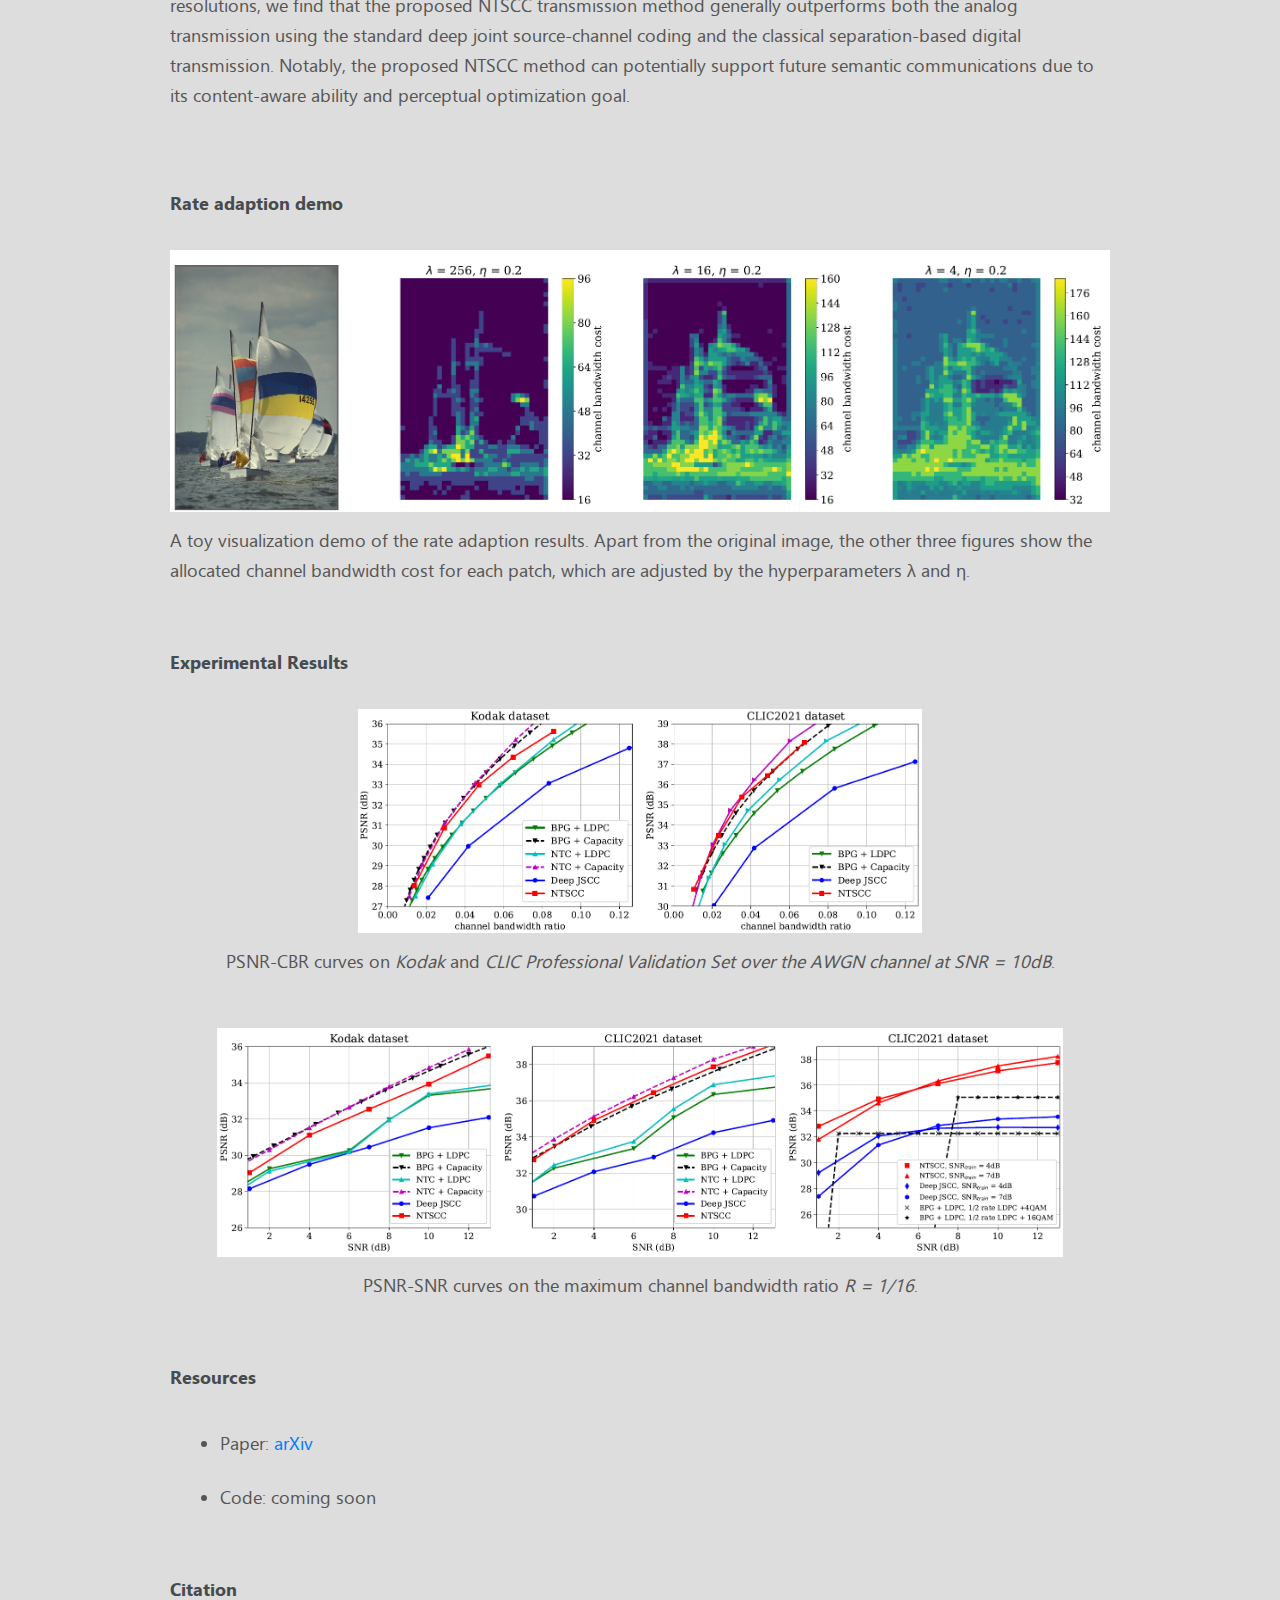
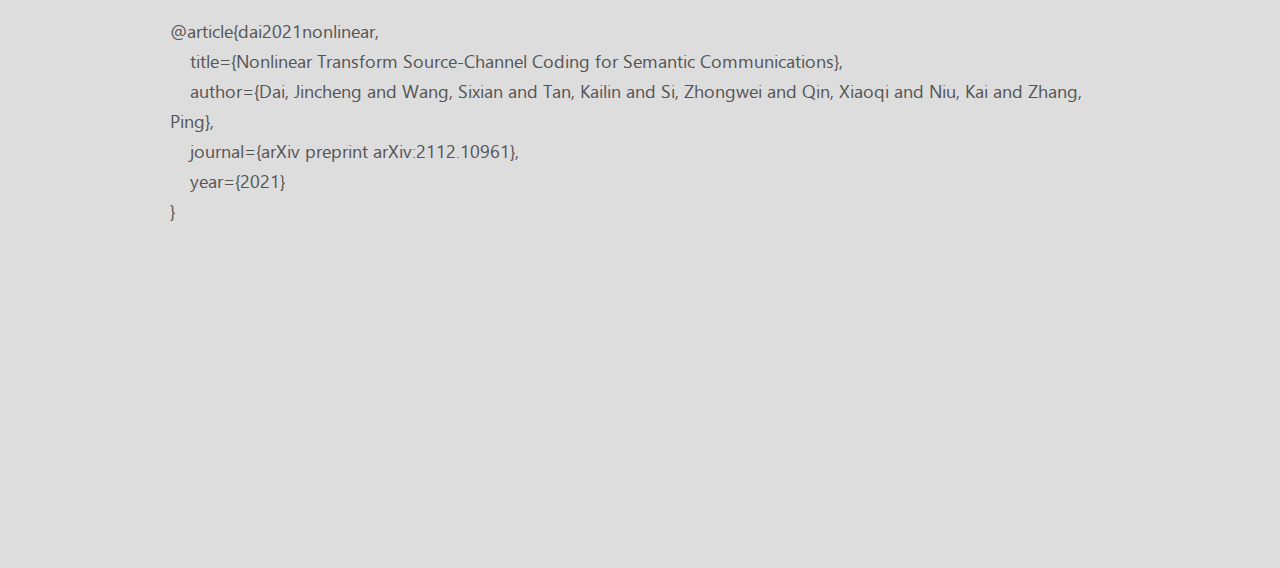
==== commit efdfc299: "update slidebar, bug fix" ====
--- a/index.html
+++ b/index.html
@@ -15,99 +15,15 @@
     <link href="css/plugins.css" media="screen" rel="stylesheet" type="text/css"/>
     <link href="css/application.css" media="screen" rel="stylesheet" type="text/css"/>
     <link rel="stylesheet" href="css/slidebar.css">
+
+    <!-- Global site tag (gtag.js) - Google Analytics -->
+    <script async src="https://www.googletagmanager.com/gtag/js?id=UA-169820266-1"></script>
     <script>
         window.dataLayer = window.dataLayer || [];
-
-        function gtag() {
-            dataLayer.push(arguments);
-        }
-
+        function gtag(){dataLayer.push(arguments);}
         gtag('js', new Date());
         gtag('config', 'UA-169820266-1');
     </script>
-
-    <style>
-
-        .crx_bdwk_down_wrap {
-            top: 70%;
-            left: 0;
-            position: fixed;
-            z-index: 99999999;
-            color: #fff;
-            user-select: none;
-        }
-
-        .crx_bdwk_down_wrap .crx_bdwk_down_loading {
-            background-color: #666;
-            cursor: wait;
-            width: 126px;
-            text-align: center;
-            padding: 16px 0;
-        }
-
-        .crx_bdwk_down_wrap .crx_bdwk_down_loading p {
-            font-size: 14px;
-        }
-
-        .crx_bdwk_down_wrap .crx_bdwk_down_loading small {
-            font-size: 10px;
-        }
-
-        .crx_bdwk_down_wrap .crx_bdwk_down_btn {
-            width: 126px;
-            height: 60px;
-            display: flex;
-            align-items: center;
-            justify-content: center;
-            cursor: pointer;
-            font-size: 14px;
-            background-color: #dd5a57;
-            position: relative;
-        }
-
-        .crx_bdwk_down_wrap .crx_bdwk_down_types {
-            display: flex;
-            text-align: center;
-            align-items: center;
-            background-color: #666;
-            font-size: 12px;
-        }
-
-        .crx_bdwk_down_wrap .crx_bdwk_down_types div {
-            position: relative;
-        }
-
-        .crx_bdwk_down_wrap .crx_bdwk_down_types div:after {
-            content: ' ';
-            height: 12px;
-            width: 1px;
-            background-color: #eee;
-            position: absolute;
-            top: 10px;
-            right: 0;
-            transform: scaleX(0.5);
-        }
-
-        .crx_bdwk_down_wrap .crx_bdwk_down_types div:last-child:after {
-            display: none;
-        }
-
-        .crx_bdwk_down_wrap .crx_bdwk_down_types_check {
-            flex: 1;
-            color: #dd5a57;
-            padding: 8px;
-            cursor: pointer;
-            font-weight: bold;
-        }
-
-        .crx_bdwk_down_wrap .crx_bdwk_down_types_uncheck {
-            flex: 1;
-            padding: 8px;
-            cursor: pointer;
-            color: #fff;
-            font-weight: lighter;
-        }
-    </style>
 </head>
 
 <body>
@@ -131,44 +47,50 @@
 
 
     <!-- Slide Bar -->
-    <div class="page-container">
-        <div class="inner">
-
-            <div class="comparison-slider-wrapper outlined">
-                <div class="image-selector"><img id="img-sel-0" class="thumb img-sel-0" src="image/gracehues-photography/thumb.png"><img id="img-sel-1" class="thumb img-sel-1 thumb-active" src="image/kodim15/thumb.png"><img id="img-sel-2" class="thumb img-sel-2" src="image/kodim02/thumb.png"><img id="img-sel-3" class="thumb img-sel-3" src="image/omri-d-cohen/thumb.png"></div>
-                <div class="comparison-slider noselect">
-                    <div id="loading-placeholder" class="tall" style="display: none; padding-top: 0px;"></div>
-                    <div id="right-imgs" showing="kodim15" style=""><img src="image/kodim15/BPG+LDPC_KdivN=0.0427_PSNR=34.2248_MS-SSIM=0.9693_LPIPS=0.0819_Q=31.png" id="right-img-0" style=""><img src="image/kodim15/BPG+LDPC_KdivN=0.0557_PSNR=35.2298_MS-SSIM=0.9752_LPIPS=0.0629_Q=29.png" id="right-img-1" style="display: none;"><img src="image/kodim15/DJSCC_KdivN0.0416_PSNR31.103_LPIPS0.157.png" id="right-img-2" style="display: none;"><img src="image/kodim15/original.png" id="right-img-3" style="display: none;"></div>
-                    <div class="right-selector"><div class="btn-group-vertical btn-group-sm" role="group"><button type="button" class="btn float-right right-sel-button btn-block active btn-dark" id="right-btn-idx-0">BPG+LDPC<span class="codec-info">(0.0427 CBR)</span></button><button type="button" class="btn float-right right-sel-button btn-block btn-light" id="right-btn-idx-1">BPG+LDPC<span class="codec-info">(0.0557 CBR)</span></button><button type="button" class="btn float-right right-sel-button btn-block btn-light" id="right-btn-idx-2">DJSCC<span class="codec-info">(0.0416 CBR)</span></button><button type="button" class="btn float-right right-sel-button btn-block btn-light" id="right-btn-idx-3">Original</button></div></div>
-                    <div class="resize noselect" id="left-img" style="width: 50%;">
-                        <!-- JS-generated img tag with id "left" here -->
-                        <img id="left" src="image/kodim15/NTSCC_KdivN0.039_PSNR33.621_MSSSIM16.453_LPIPS0.024.png" style="width: 566.797px;"><img id="left" style="width: 566.797px;"><img id="left" style="width: 566.797px;"><img id="left" style="width: 566.797px;"></div>
-                    <div class="left-selector">
-                        <div class="btn-group-vertical" role="group">
-                            <button type="button" class="btn btn-dark btn-block disabled-button highlighted" id="left-info-button" disabled="">NTSCC (Perceptual): 0.039 CBR</button>
+    <div class="inner">
+        <div class="comparison-slider-wrapper outlined">
+            <div class="image-selector">
+                <!-- JS-generated -->
+            </div>
+            <div class="comparison-slider noselect">
+                <div id="loading-placeholder" class="tall"></div>
+                <div id="right-imgs" showing="loading">
+                    <!-- JS-generated img tag here -->
+                </div>
+                <div class="right-selector">
+                    <div class="btn-group-vertical" role="group">
+                    <!-- JS-generated -->
+                    </div>
+                </div>
+                <div class="resize noselect" id="left-img">
+                    <!-- JS-generated img tag with id "left" here -->
+                </div>
+                <div class="left-selector">
+                    <div class="btn-group-vertical" role="group">
+                        <button type="button" class="btn btn-dark btn-block disabled-button highlighted" id="left-info-button" disabled>HiFiC (Ours)</button>
+                    </div>
+                </div>
+                <div class="img-info">
+                    <div class="btn-group-vertical" role="group">
+                        <button type="button" class="btn btn-sm btn-dark btn-block disabled-button" id="img-info-button" disabled>CLIC2020</button>
+                    </div>
+                </div>
+                <div class="divider"></div>
+                <div class="divider-info">Loading...</div>
+            </div>
+            <div>
+                <div class="row no-gutters">
+                    <div class="col-3">
+                    </div>
+                    <div class="col-6">
+                        <div class="image-selector">
+                            <!-- JS-generated -->
                         </div>
                     </div>
-                    <div class="img-info">
-                        <div class="btn-group-vertical" role="group">
-                            <button type="button" class="btn btn-sm btn-dark btn-block disabled-button" id="img-info-button" disabled="">Kodak/kodim15.png</button>
-                        </div>
-                    </div>
-                    <div class="divider" style="left: 50%;"></div>
-                    <div class="divider-info">Drag Slider to Compare</div>
-                </div>
-                <div>
-                    <div class="row no-gutters">
-                        <div class="col-3">
-                        </div>
-                        <div class="col-6">
-                            <div class="image-selector"><img id="img-sel-0" class="thumb img-sel-0" src="image/gracehues-photography/thumb.png"><img id="img-sel-1" class="thumb img-sel-1 thumb-active" src="image/kodim15/thumb.png"><img id="img-sel-2" class="thumb img-sel-2" src="image/kodim02/thumb.png"><img id="img-sel-3" class="thumb img-sel-3" src="image/omri-d-cohen/thumb.png"></div>
-                        </div>
-                        <div class="col-3 full-res-wrapper">
-                        </div>
+                    <div class="col-3 full-res-wrapper">
                     </div>
                 </div>
             </div>
-
         </div>
     </div>
 
@@ -257,8 +179,7 @@
     </section>
 </section>
 
-<script type="text/javascript" async="" src="js/jquery-3.2.1.slim.min.js"></script>
-<script type="text/javascript" async="" src="js/analytics.js"></script>
+<script src='js/jquery-3.2.1.slim.min.js'></script>
 <script type="text/javascript" async="" src="js/slidebar.js"></script>
 
 </body>
--- a/css/slidebar.css
+++ b/css/slidebar.css
@@ -138,12 +138,7 @@
     left: 30px;
     background-color: black;
 }
-.page-container {
-    position: relative;
-    width: 100%;
-    margin: 50px 0;
-}
-.page-container .inner {
+.inner {
     position: relative;
     width: 100%;
     max-width: 80%;
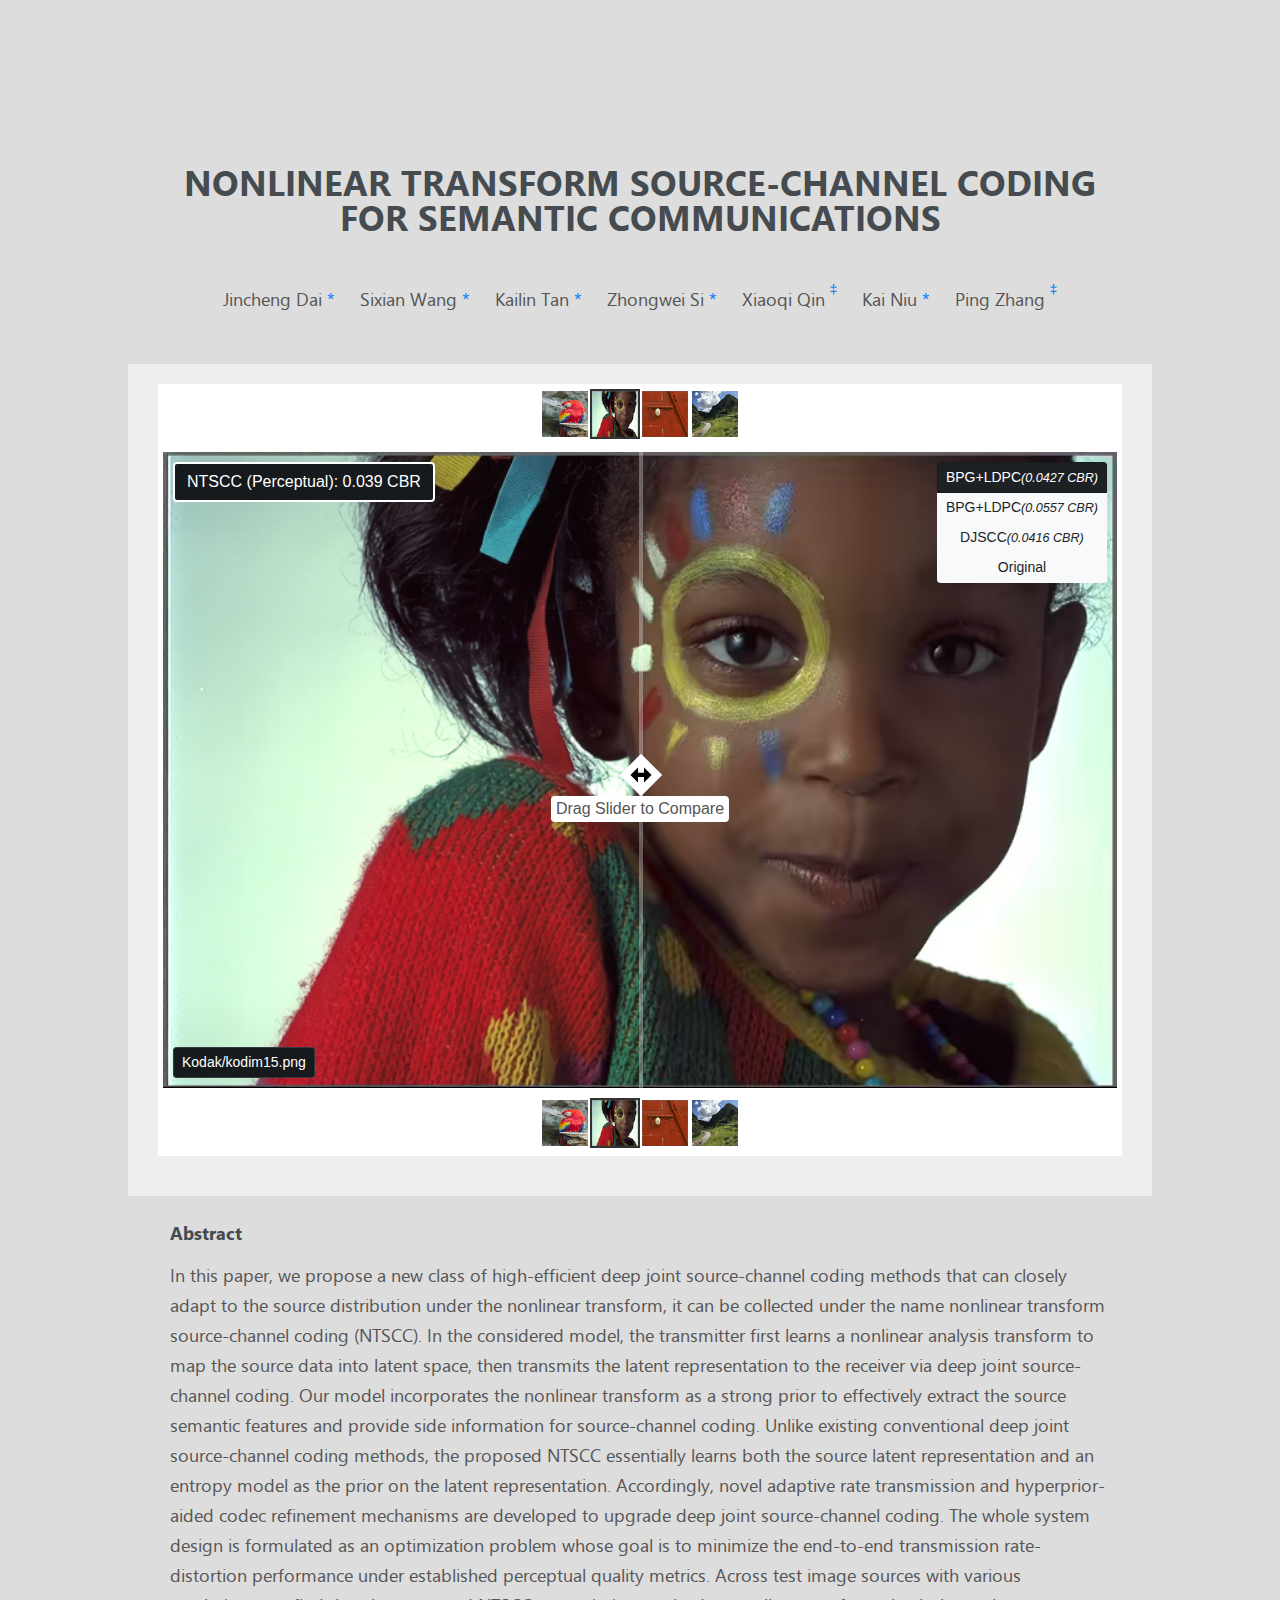
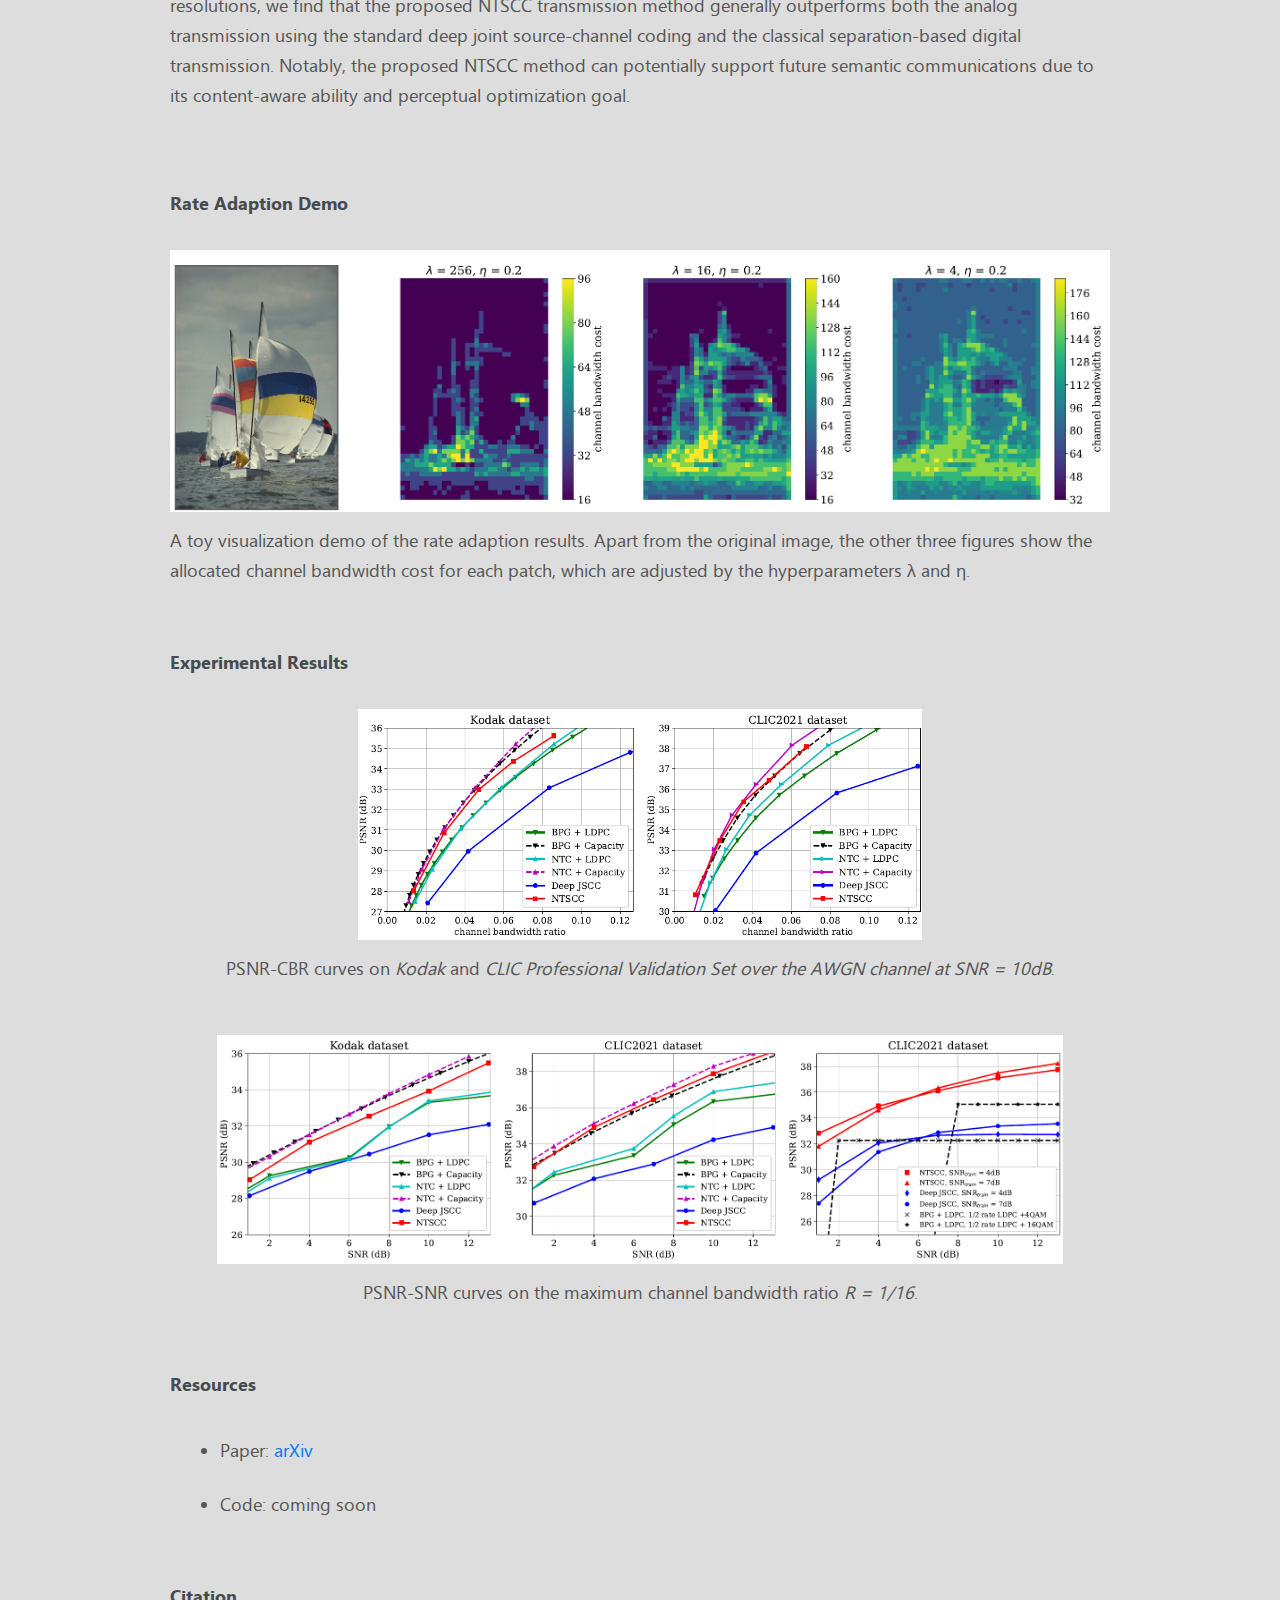
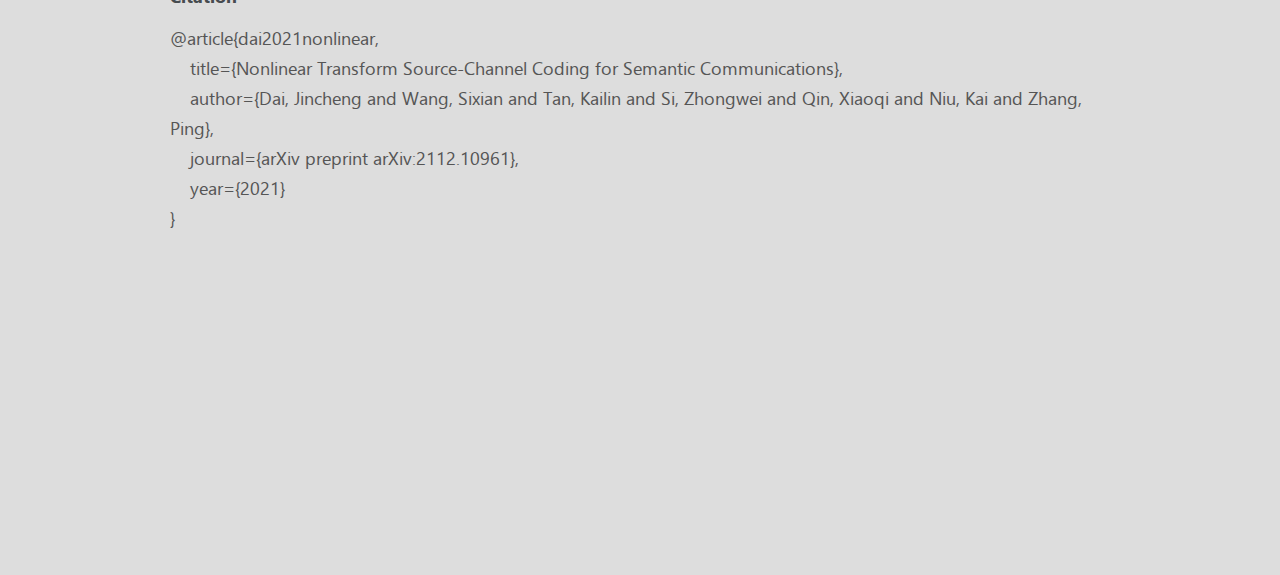
==== commit 2671387b: "Update index.html" ====
--- a/index.html
+++ b/index.html
@@ -118,7 +118,7 @@
     <br>
 
     <div class="site-inner" style="padding-top: 50px;">
-        <h3 class="heading h-03">Rate adaption demo</h3>
+        <h3 class="heading h-03">Rate Adaption Demo</h3>
 
         <div align="center" style="padding-top:20px;padding-bottom:10px">
             <img src="ra_demo.png" width=100%> <br>
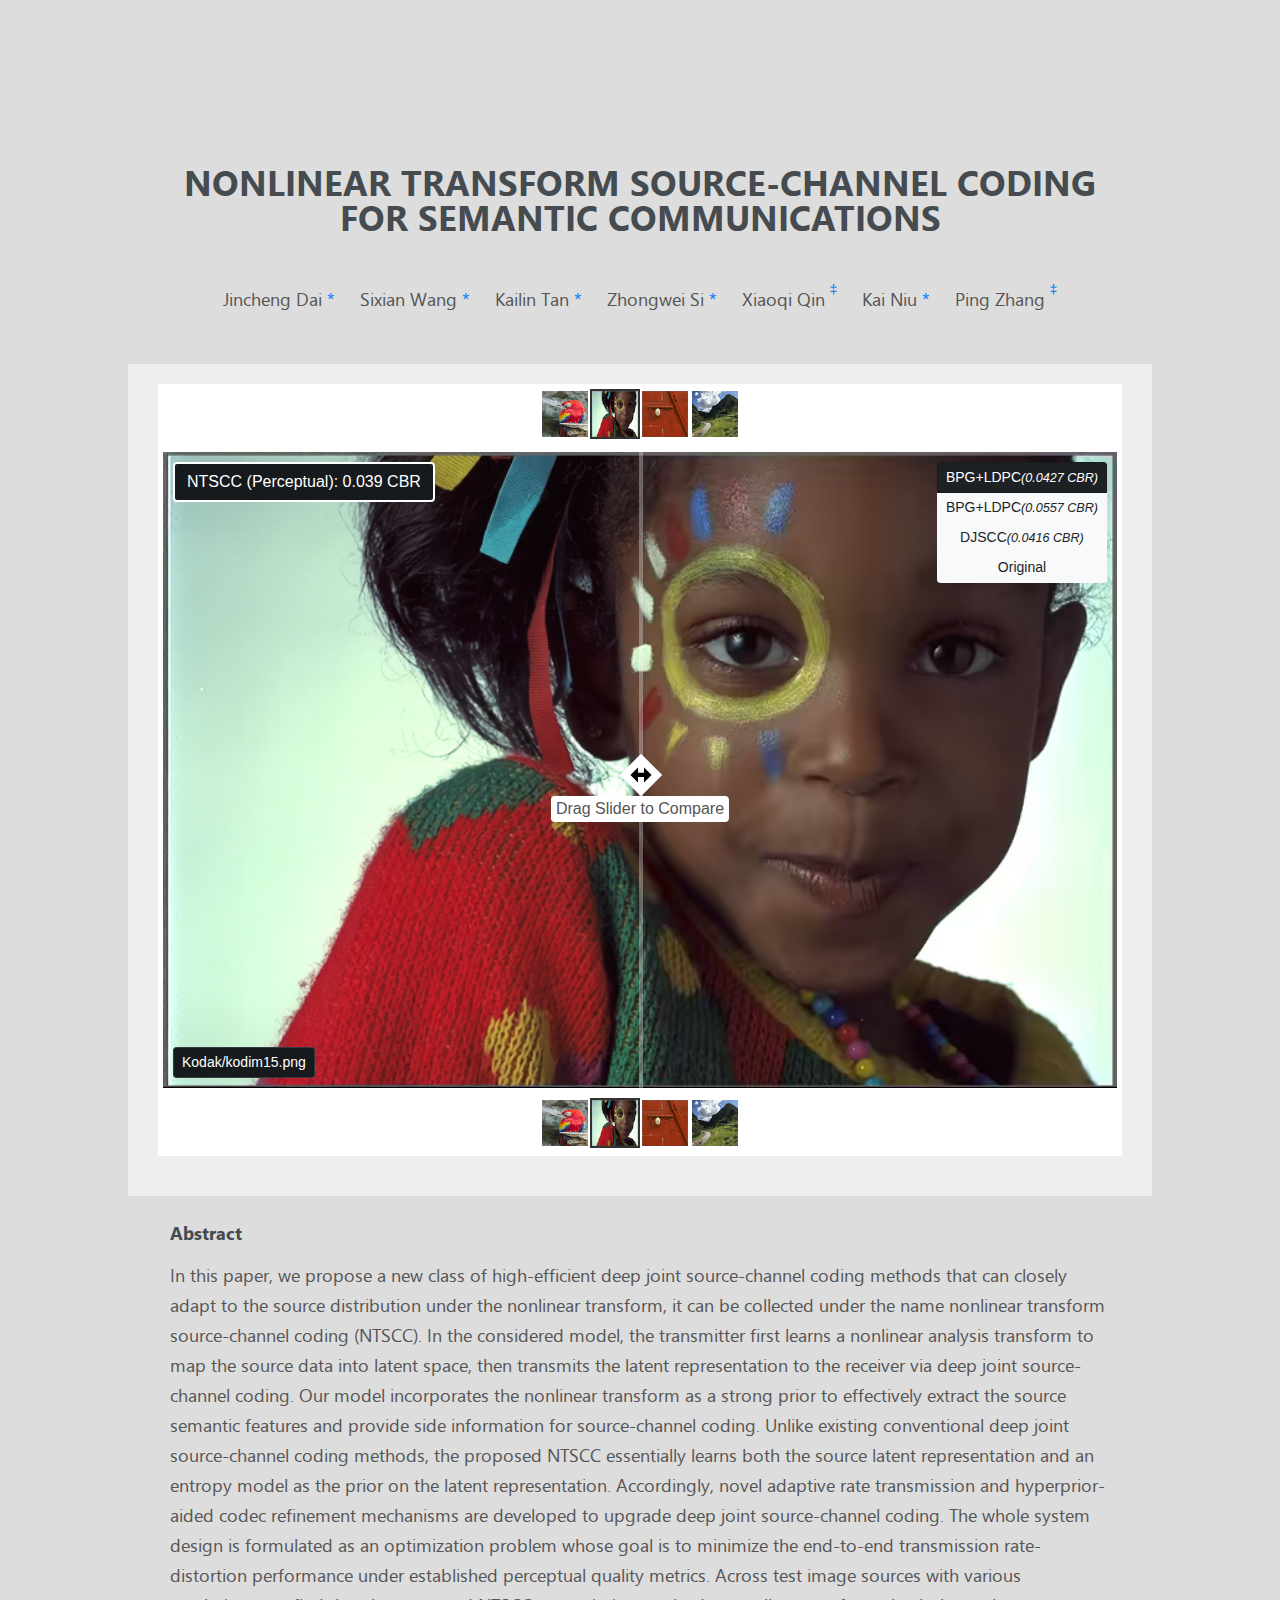
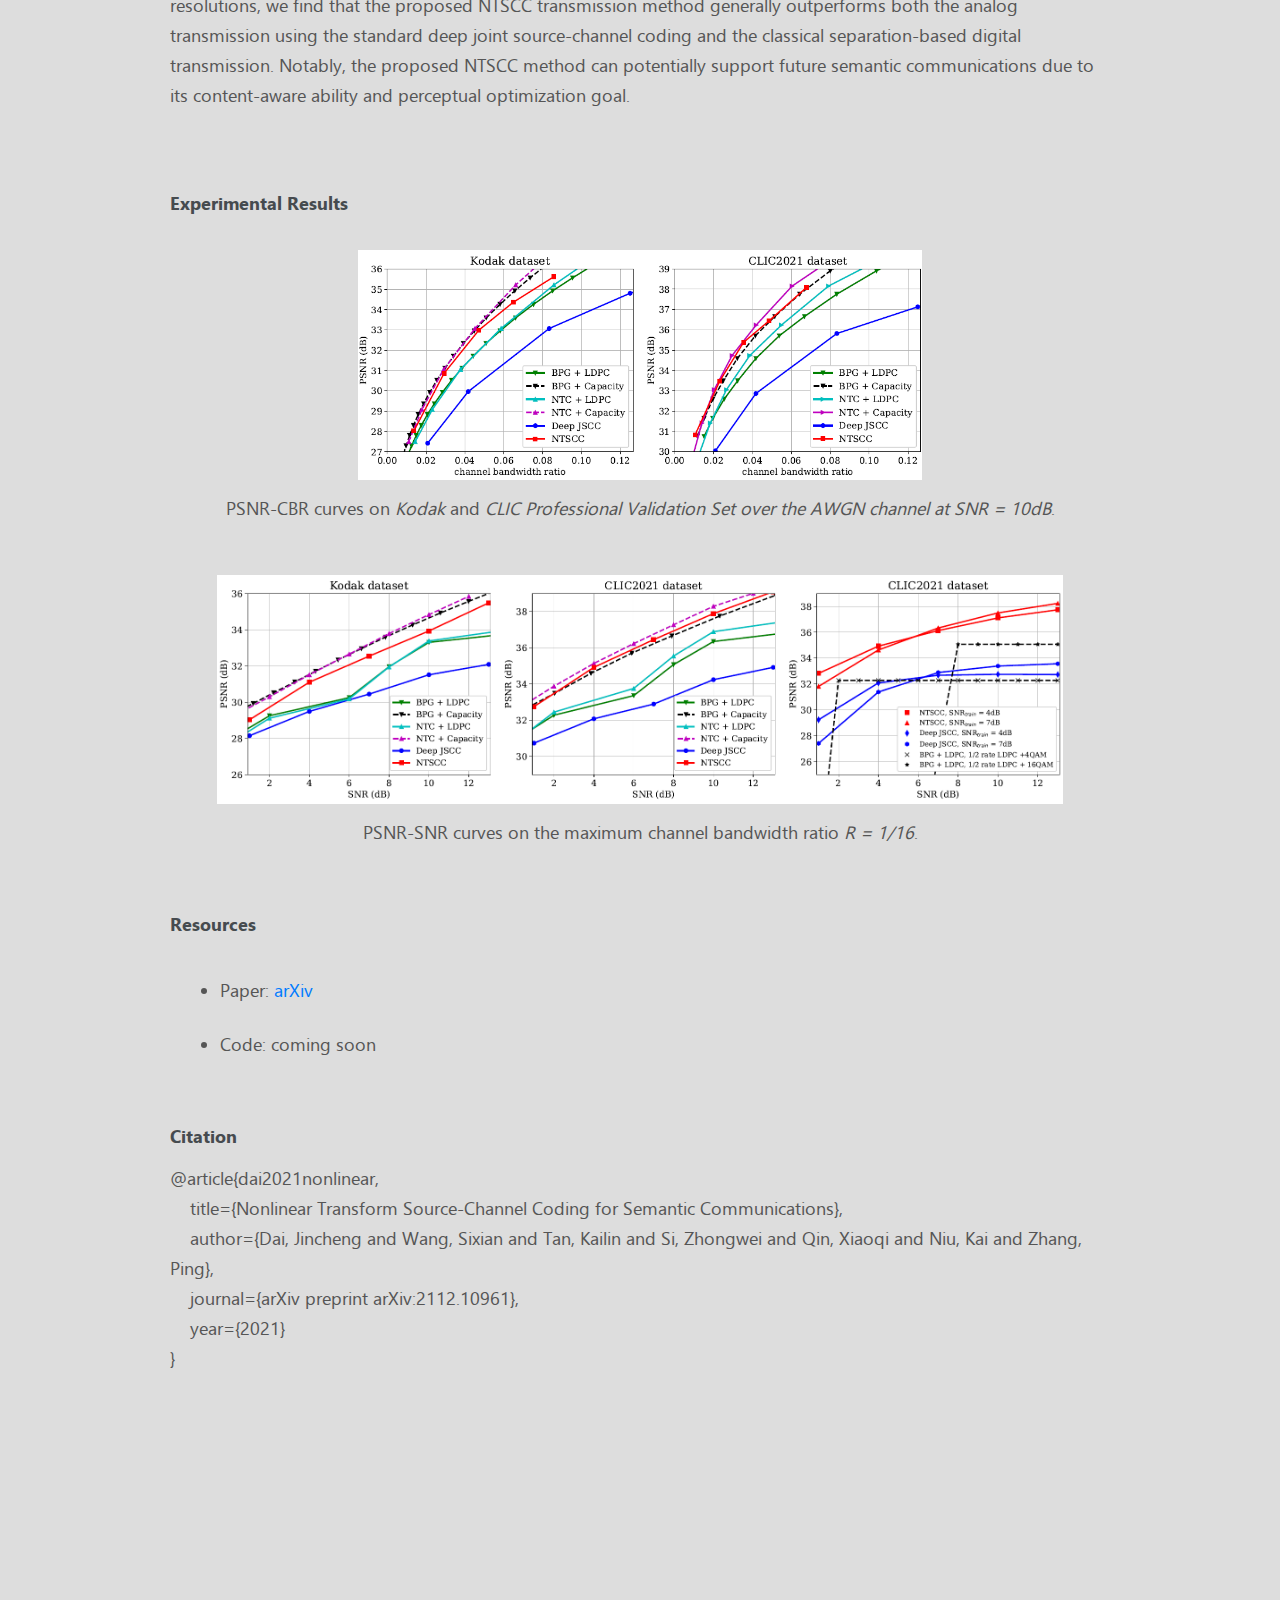
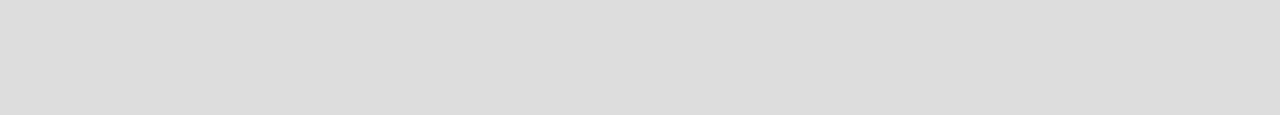
==== commit 7c462c0f: "Update index.html" ====
--- a/index.html
+++ b/index.html
@@ -118,19 +118,6 @@
     <br>
 
     <div class="site-inner" style="padding-top: 50px;">
-        <h3 class="heading h-03">Rate Adaption Demo</h3>
-
-        <div align="center" style="padding-top:20px;padding-bottom:10px">
-            <img src="ra_demo.png" width=100%> <br>
-        </div>
-
-        <p class='copy-02'>A toy visualization demo of the rate adaption results. Apart from the original image, the
-            other three figures show the allocated channel bandwidth cost for each patch, which are adjusted by the
-            hyperparameters &#955 and &#951.
-        </p>
-    </div>
-
-    <div class="site-inner" style="padding-top: 50px;">
         <h3 class="heading h-03">Experimental Results</h3>
 
         <div align="center" style="padding-top:20px;padding-bottom:10px">
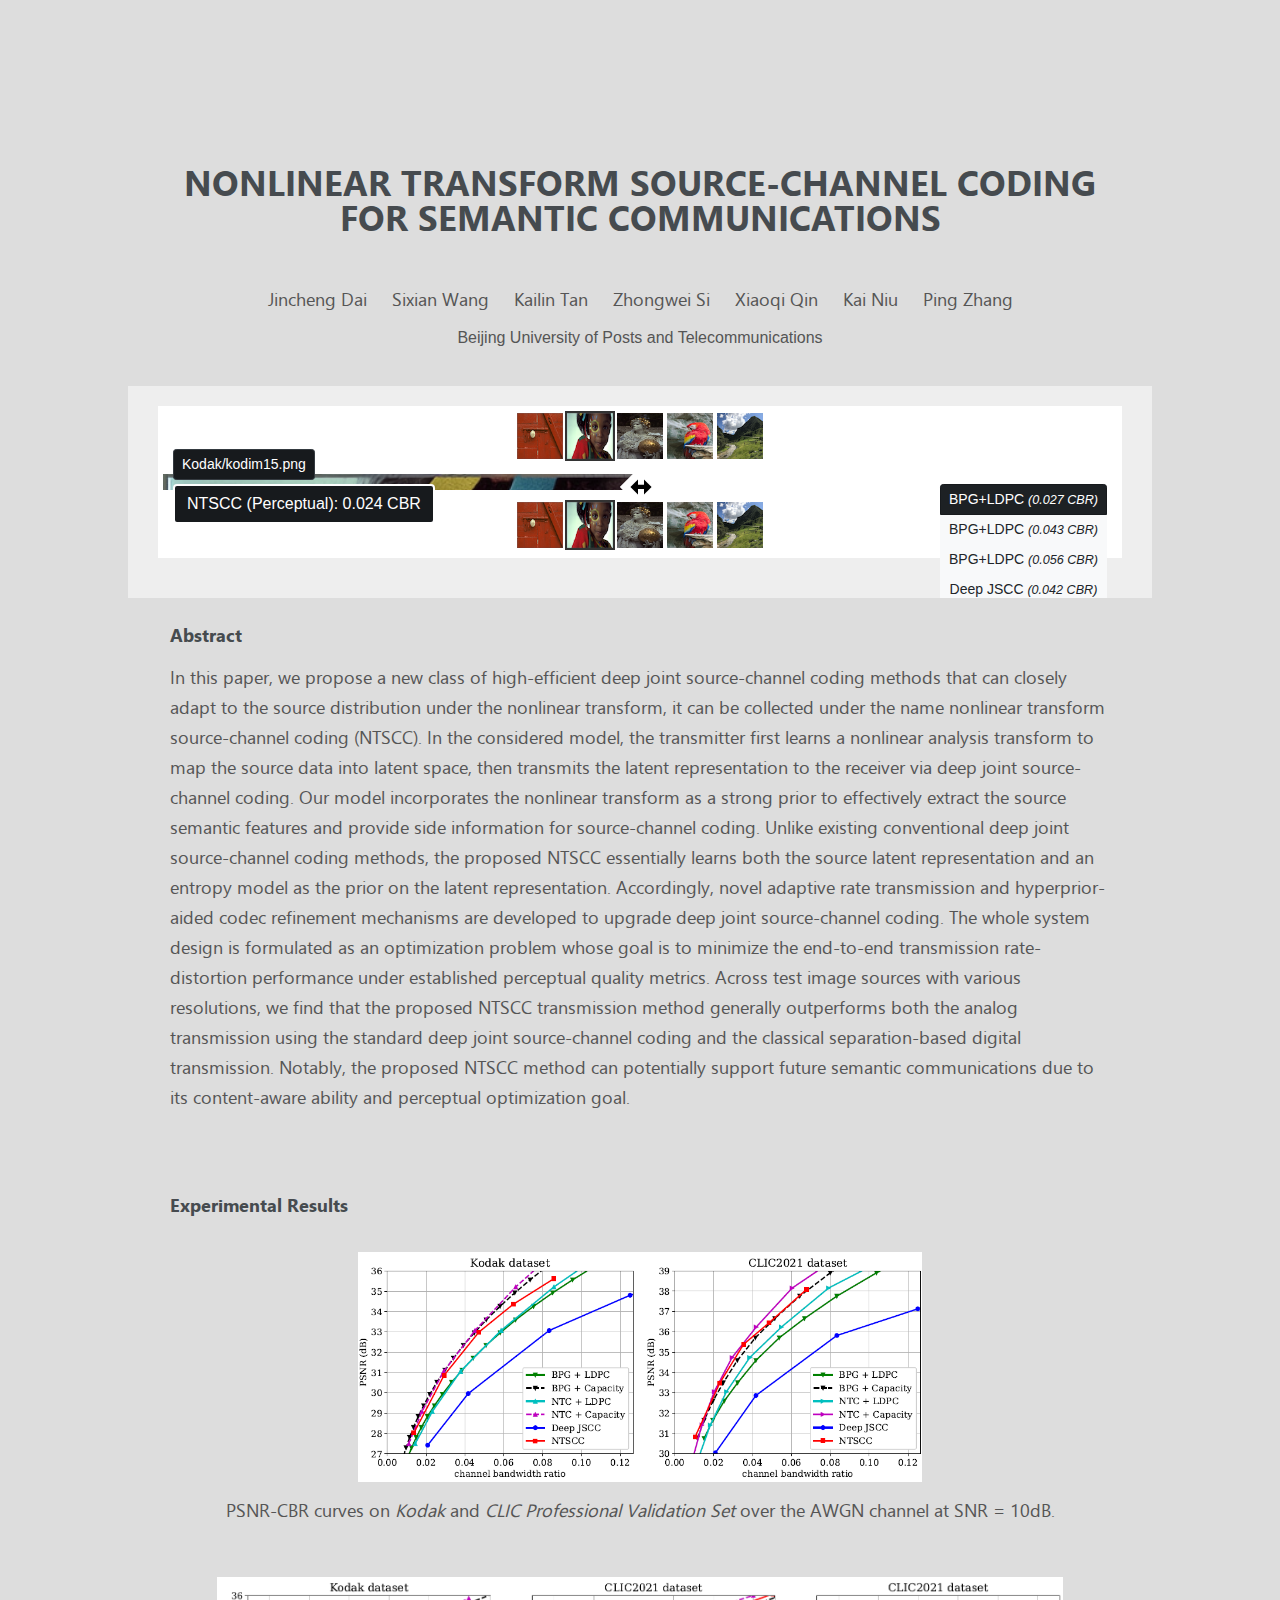
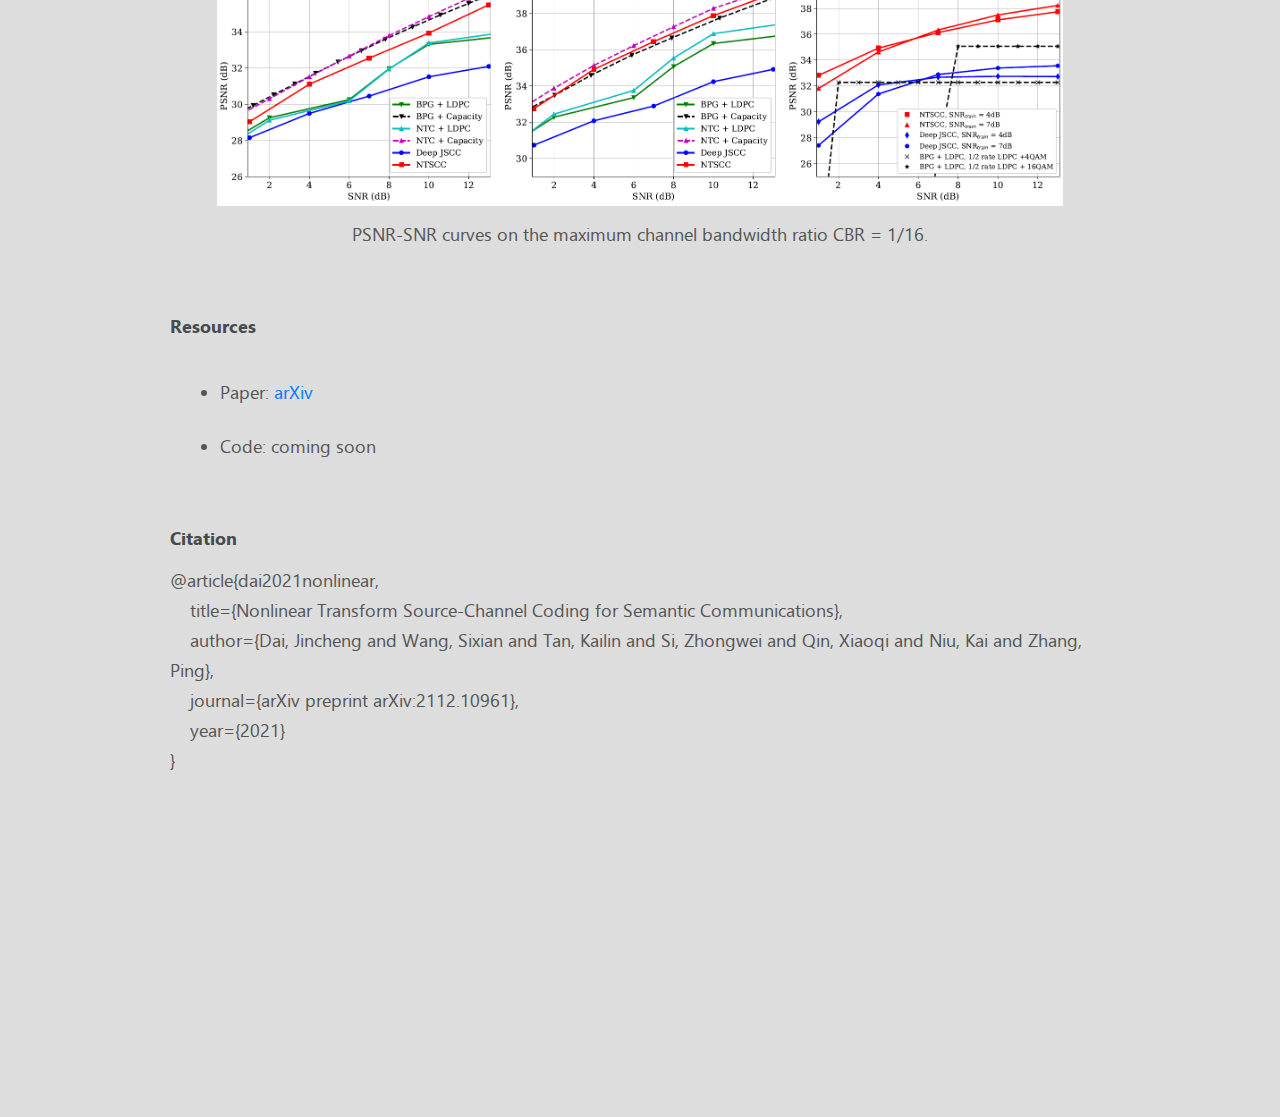
==== commit ef634bf3: "Add files via upload" ====
--- a/index.html
+++ b/index.html
@@ -31,17 +31,20 @@
 <!-- ABOUT -->
 
 <section id="page-about" class="section">
-    <div align="center" style="padding-bottom: 50px;">
+    <div align="center" style="padding-bottom: 40px;">
         <p class="heading h-01">Nonlinear Transform Source-Channel Coding <br> for Semantic Communications</p>
-
         <p class="copy-02">
-            Jincheng Dai <a href="#">&midast;</a> &nbsp;&nbsp;&nbsp;
-            Sixian Wang <a href="#">&midast;</a> &nbsp;&nbsp;&nbsp;
-            Kailin Tan <a href="#">&midast;</a> &nbsp;&nbsp;&nbsp;
-            Zhongwei Si <a href="#">&midast;</a> &nbsp;&nbsp;&nbsp;
-            Xiaoqi Qin <a href="#"><sup>&ddagger;</sup></a> &nbsp;&nbsp;&nbsp;
-            Kai Niu <a href="#">&midast;</a> &nbsp;&nbsp;&nbsp;
-            Ping Zhang <a href="#"><sup>&ddagger;</sup></a>
+            Jincheng Dai &nbsp;&nbsp;&nbsp;
+            Sixian Wang &nbsp;&nbsp;&nbsp;
+            Kailin Tan &nbsp;&nbsp;&nbsp;
+            Zhongwei Si &nbsp;&nbsp;&nbsp;
+            Xiaoqi Qin &nbsp;&nbsp;&nbsp;
+            Kai Niu &nbsp;&nbsp;&nbsp;
+            Ping Zhang
+        </p>
+        <br>
+        <p class="h-auto">
+            Beijing University of Posts and Telecommunications
         </p>
     </div>
 
@@ -124,8 +127,8 @@
             <img src="rd_curve.png" width=60%> <br>
         </div>
 
-        <p align="center" class='copy-02'><b>PSNR-CBR curves</b> on <i>Kodak</i> and <i>CLIC Professional Validation Set
-            over the AWGN channel at SNR = 10dB</i>.
+        <p align="center" class='copy-02'><b>PSNR-CBR curves</b> on <i>Kodak</i> and <i>CLIC Professional Validation Set </i>
+            over the AWGN channel at SNR = 10dB.
         </p>
         <br>
         <br>
@@ -133,7 +136,7 @@
             <img src="snr_psnr_curve.png" width=90%> <br>
         </div>
 
-        <p align="center" class='copy-02'><b>PSNR-SNR curves</b> on the maximum channel bandwidth ratio <i>R = 1/16</i>.
+        <p align="center" class='copy-02'><b>PSNR-SNR curves</b> on the maximum channel bandwidth ratio CBR = 1/16.
         </p>
 
     </div>
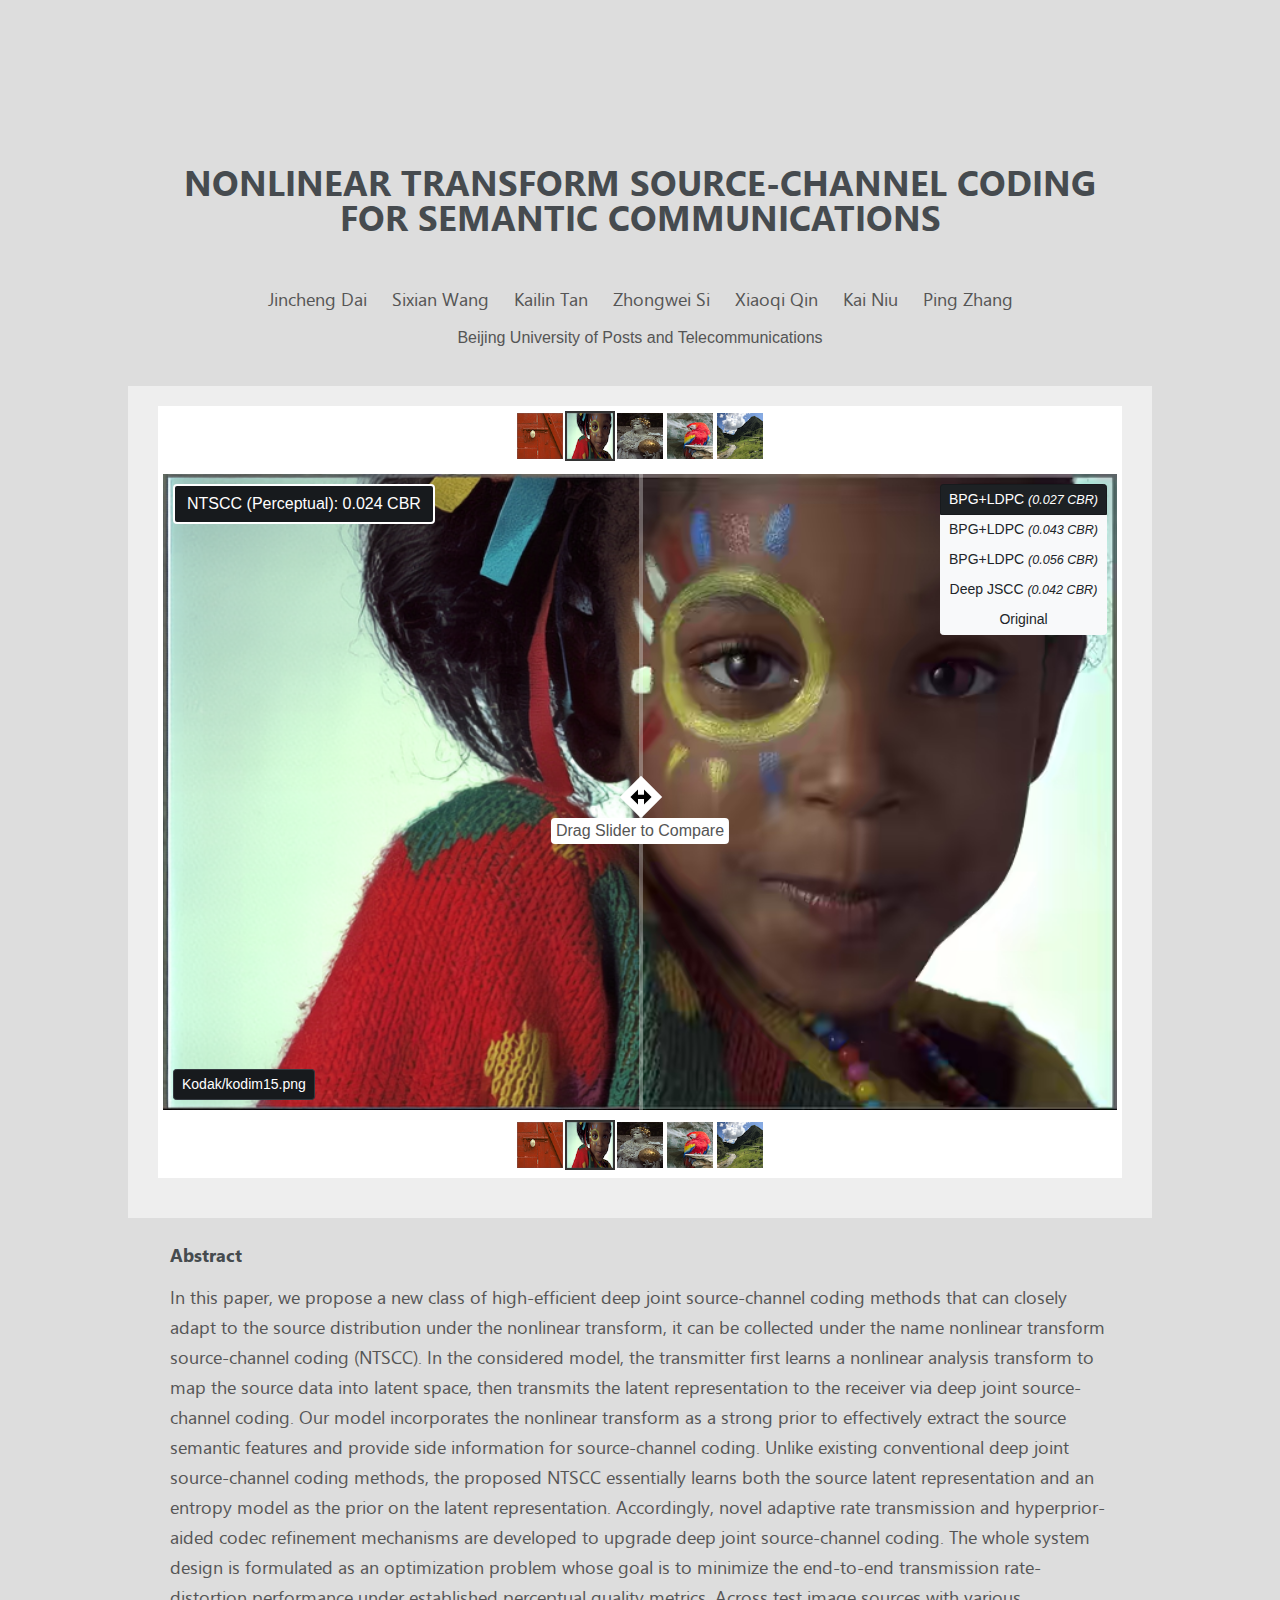
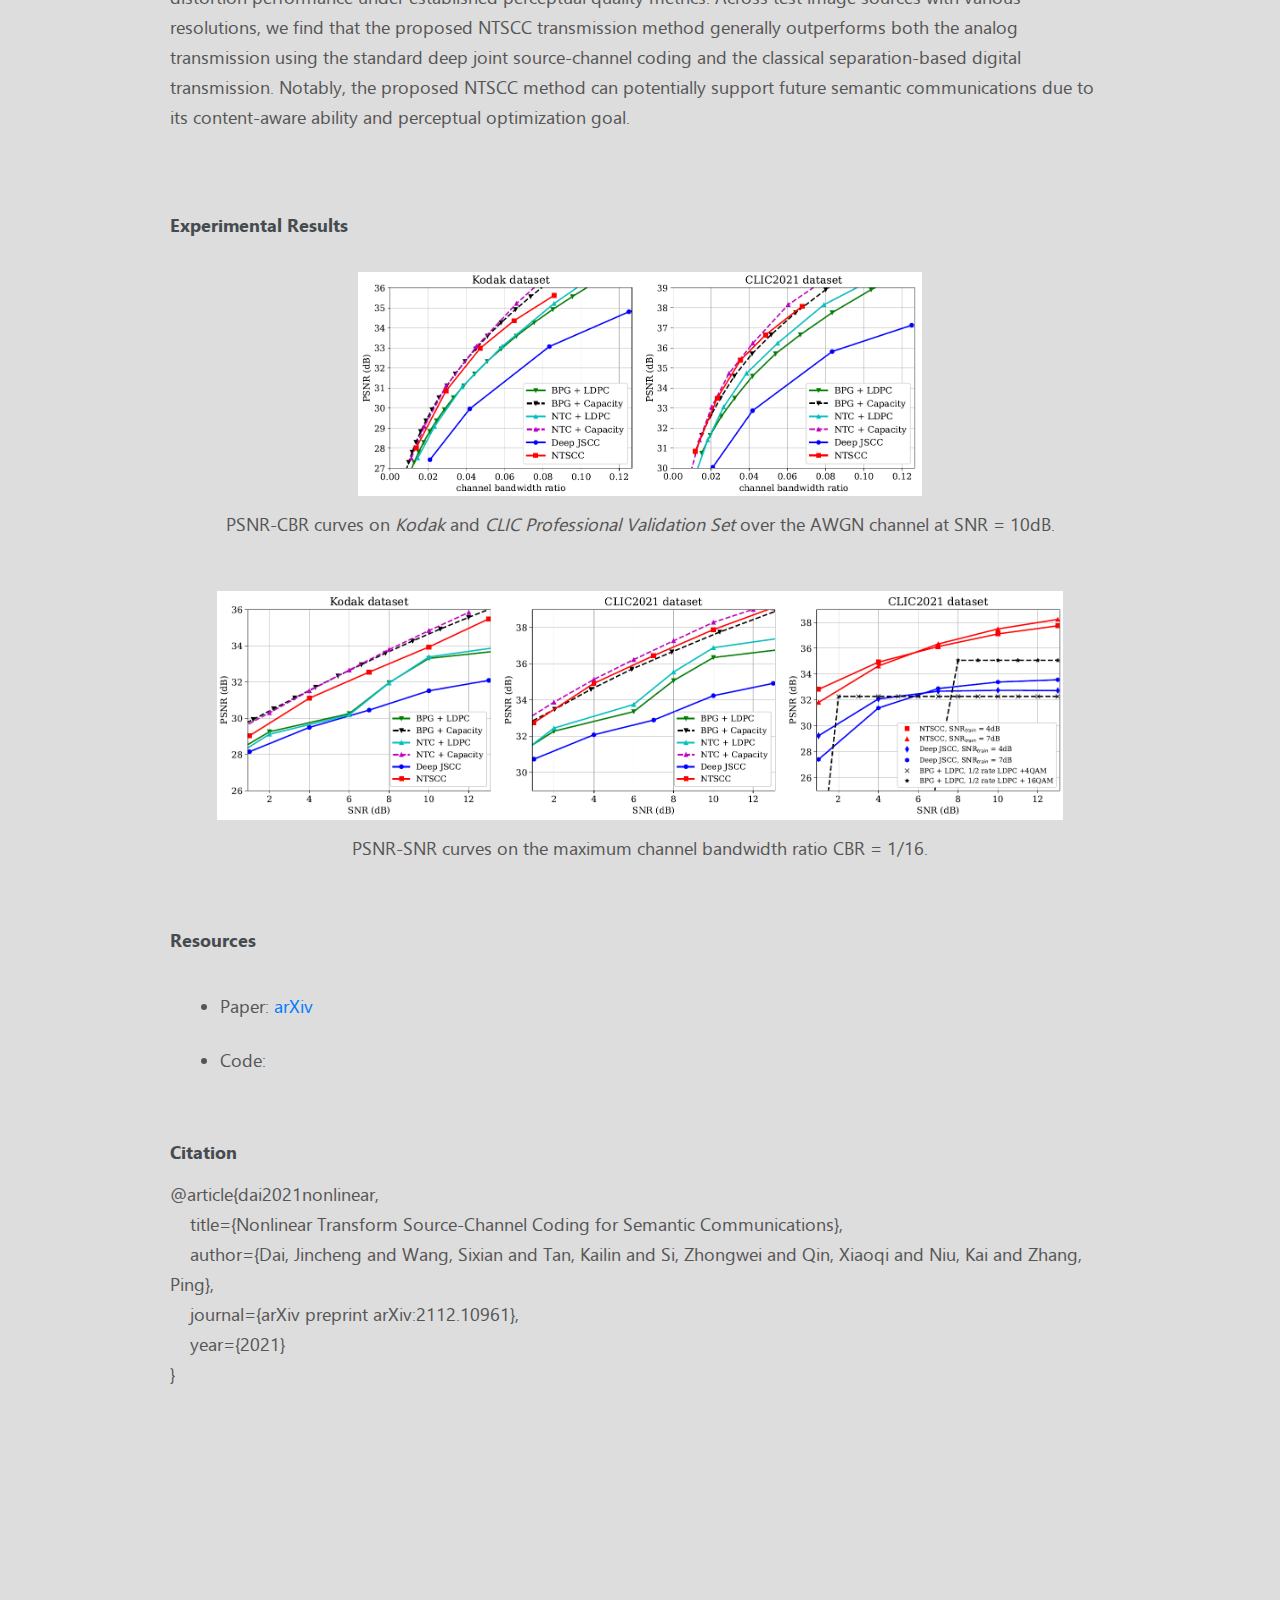
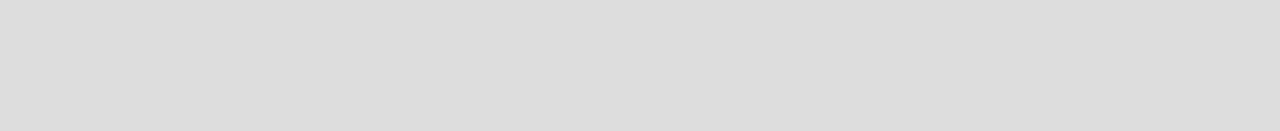
==== commit db541e1b: "Update index.html" ====
--- a/index.html
+++ b/index.html
@@ -148,7 +148,7 @@
             　　
             <li class="copy-02"> Paper: <a href="https://arxiv.org/abs/2112.10961">arXiv</a></li>
             　　
-            <li class="copy-02"> Code: coming soon</li>
+            <li class="copy-02"> Code: <a href="https://github.com/wsxtyrdd/NTSCC_JSAC22"></a></li>
         </ul>
     </div>
 
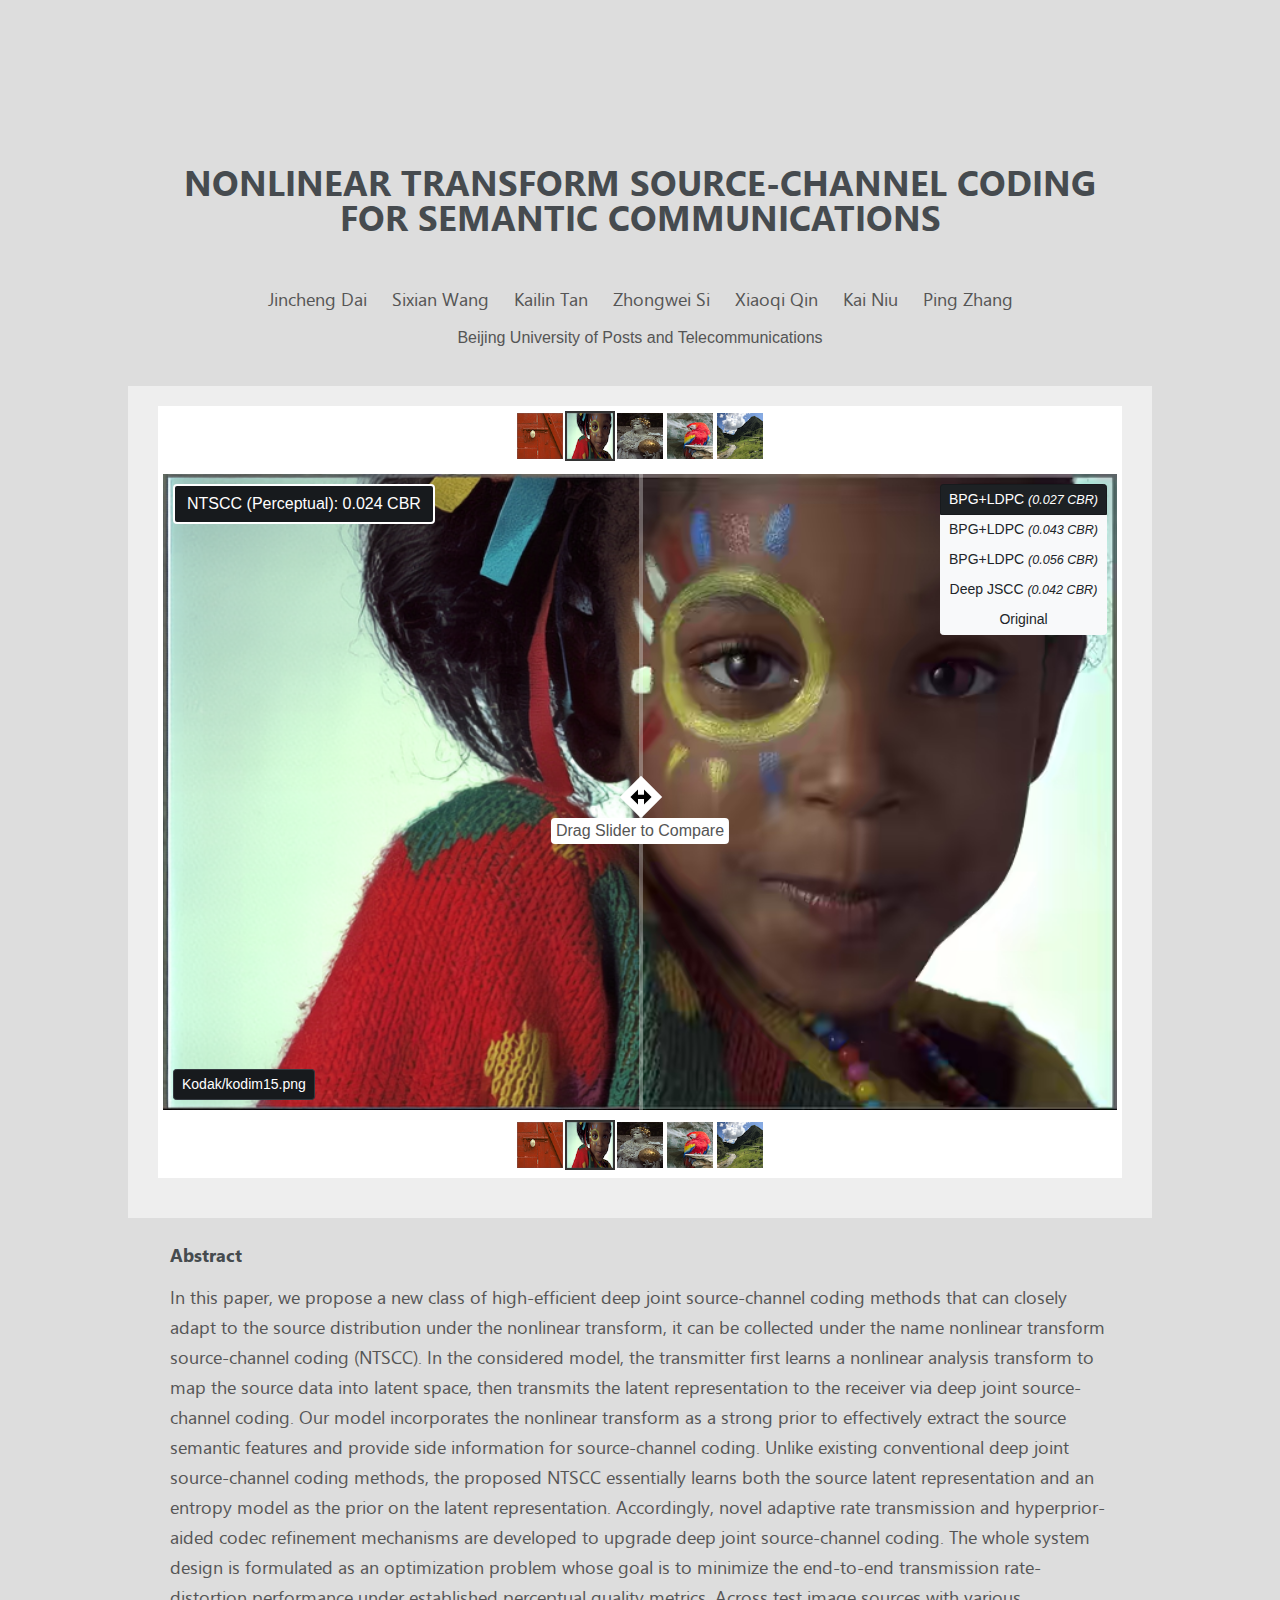
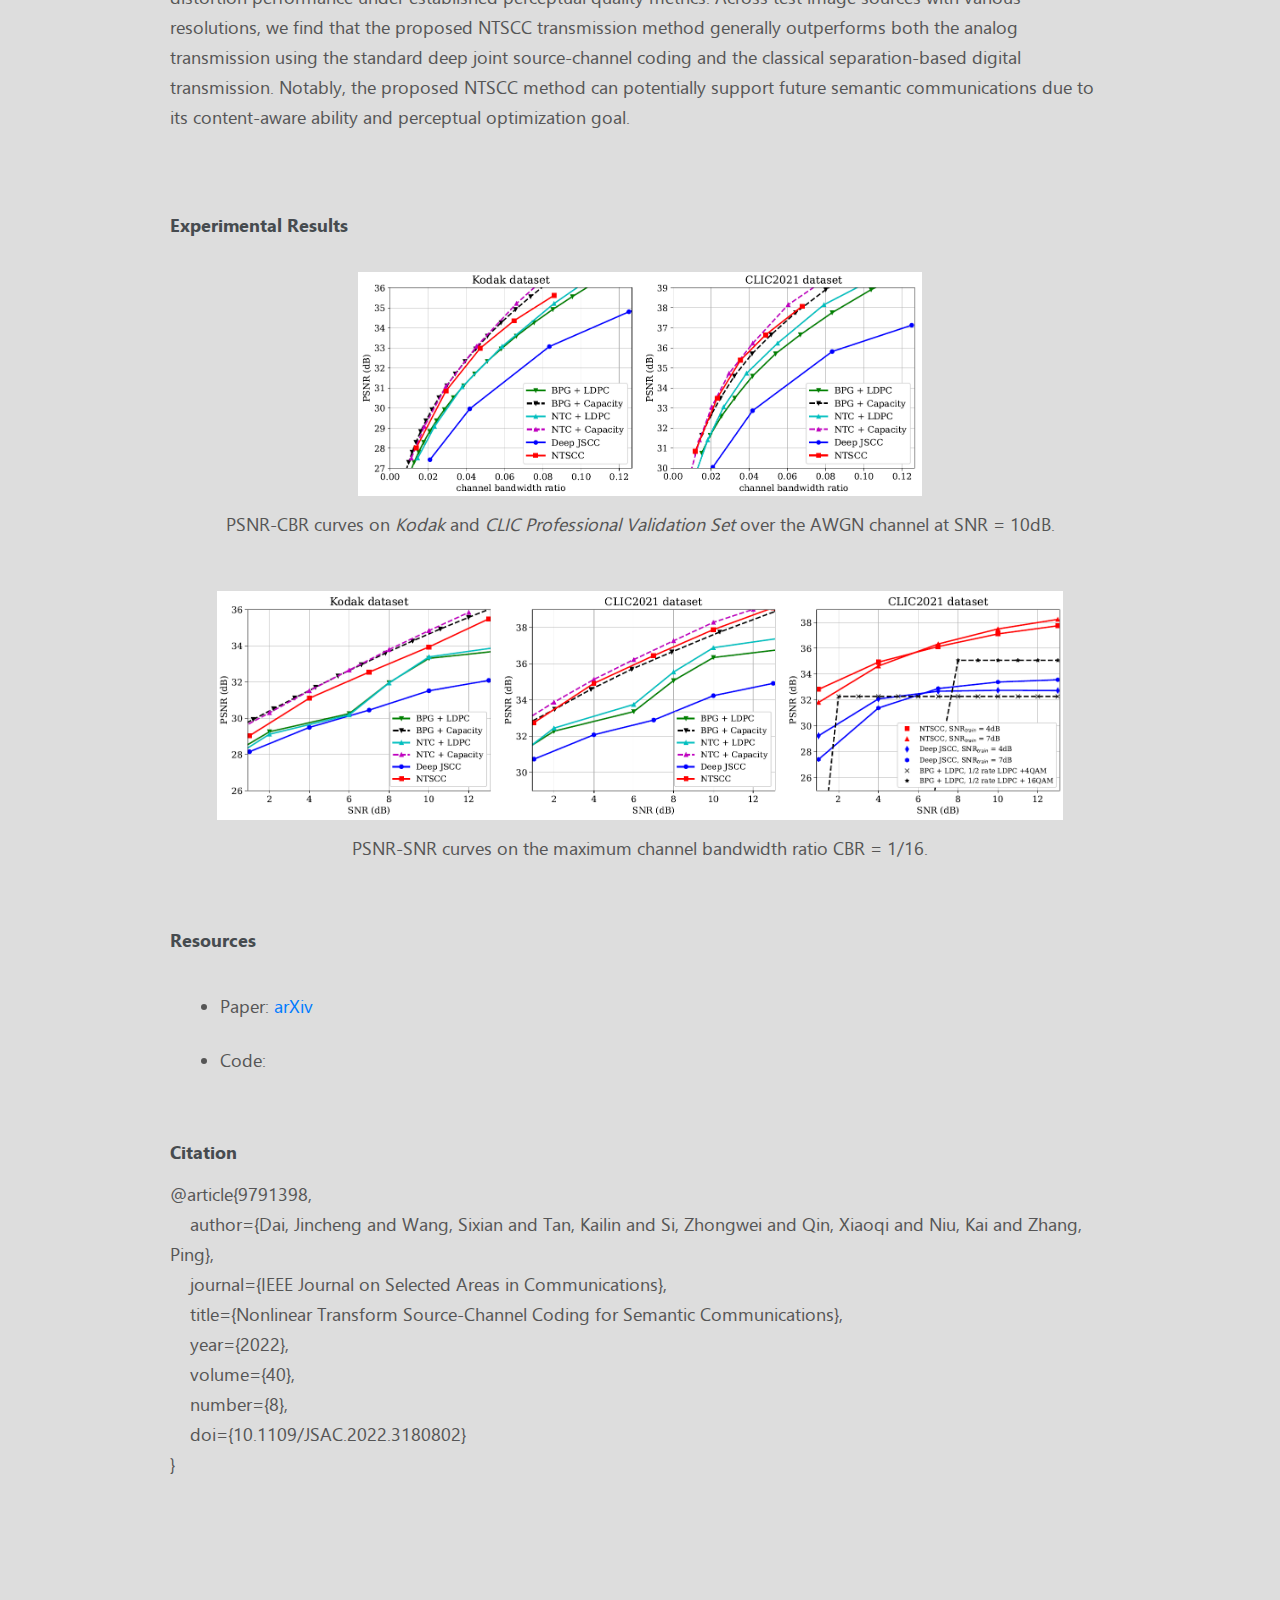
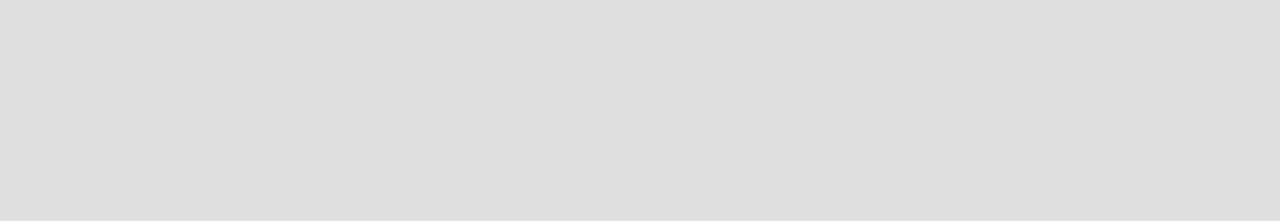
==== commit 848aa2fa: "Update index.html" ====
--- a/index.html
+++ b/index.html
@@ -155,12 +155,15 @@
 
     <div class="site-inner" style="padding-top:50px;">
         <p class='heading h-03'> Citation</p>
-        <p class="copy-02"> @article{dai2021nonlinear,<br>
-            &nbsp; &nbsp; title={Nonlinear Transform Source-Channel Coding for Semantic Communications},<br>
+        <p class="copy-02"> @article{9791398,<br>
             &nbsp; &nbsp; author={Dai, Jincheng and Wang, Sixian and Tan, Kailin and Si, Zhongwei and Qin, Xiaoqi and
             Niu, Kai and Zhang, Ping},<br>
-            &nbsp; &nbsp; journal={arXiv preprint arXiv:2112.10961},<br>
-            &nbsp; &nbsp; year={2021}<br>
+            &nbsp; &nbsp; journal={IEEE Journal on Selected Areas in Communications},<br>
+            &nbsp; &nbsp; title={Nonlinear Transform Source-Channel Coding for Semantic Communications},<br>
+            &nbsp; &nbsp; year={2022},<br>
+            &nbsp; &nbsp; volume={40},<br>
+            &nbsp; &nbsp; number={8},<br>
+            &nbsp; &nbsp; doi={10.1109/JSAC.2022.3180802}<br>
             } <br>
         </p>
     </div>
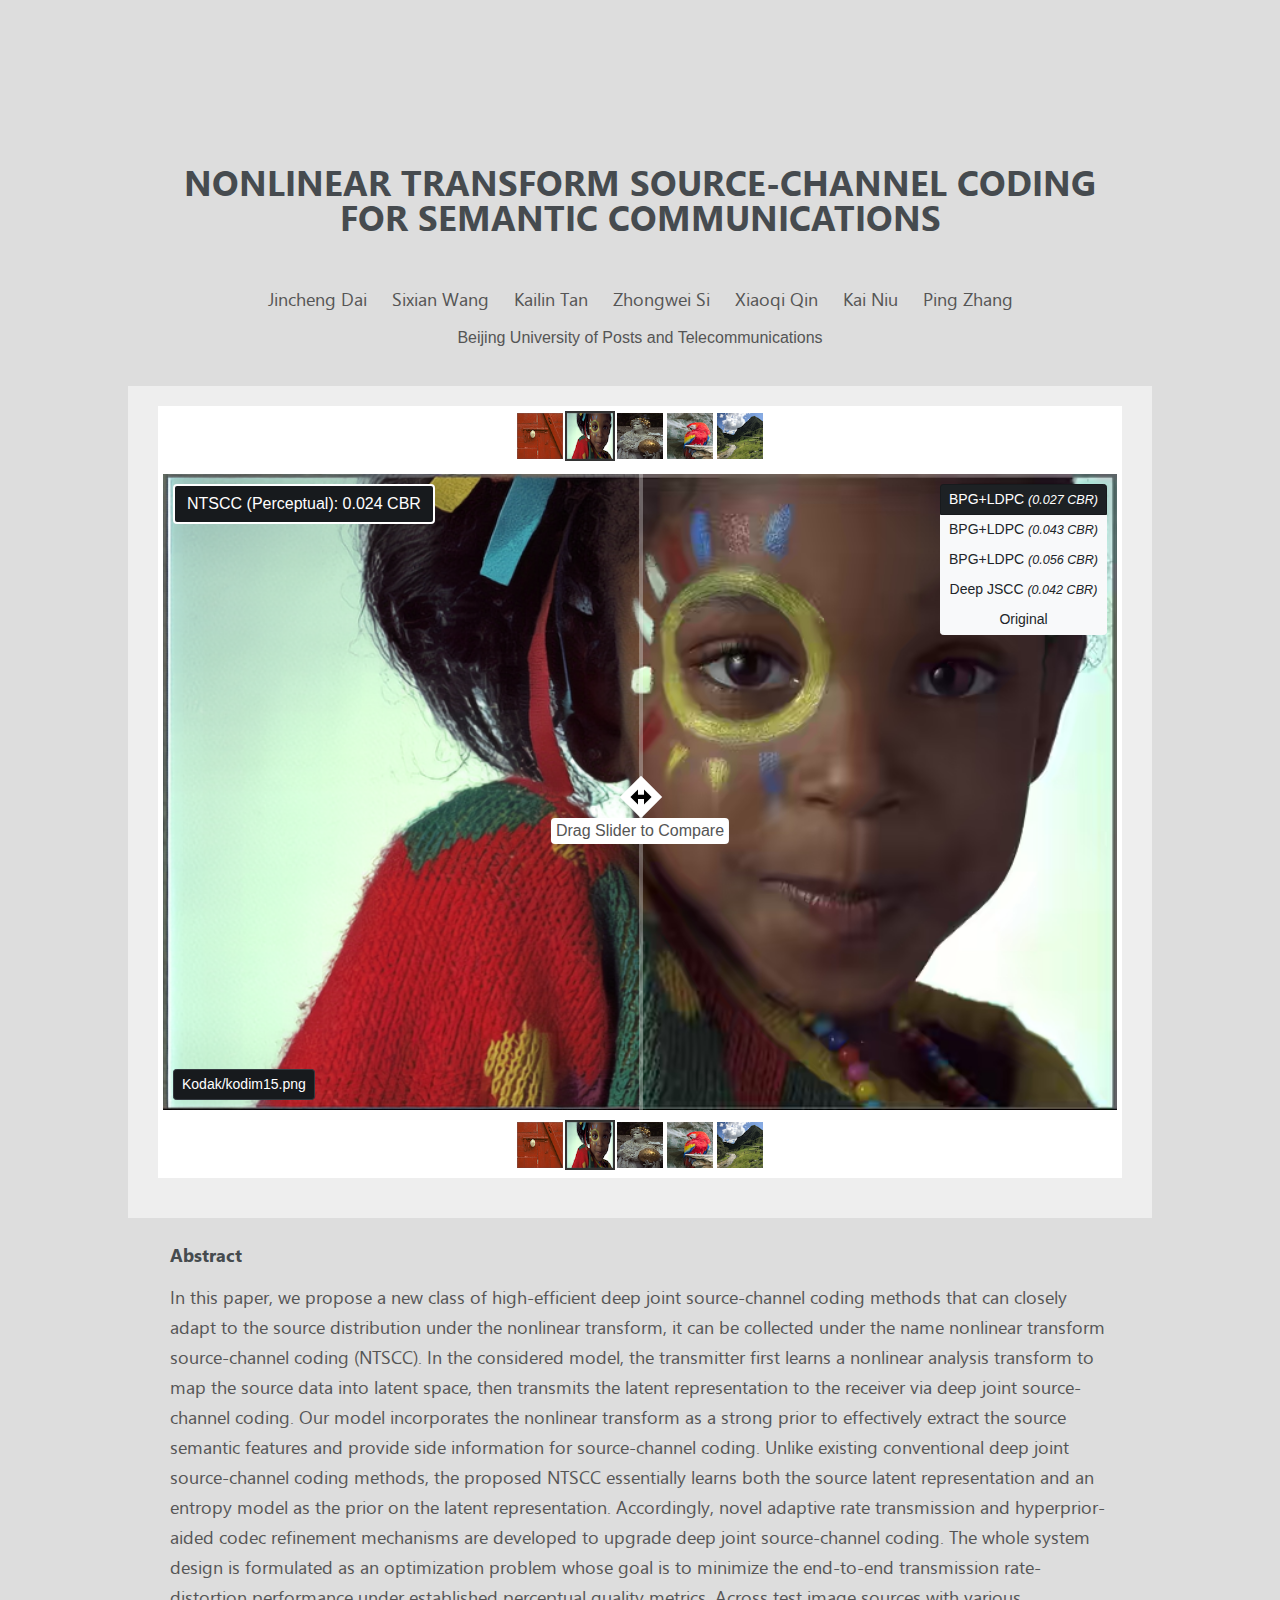
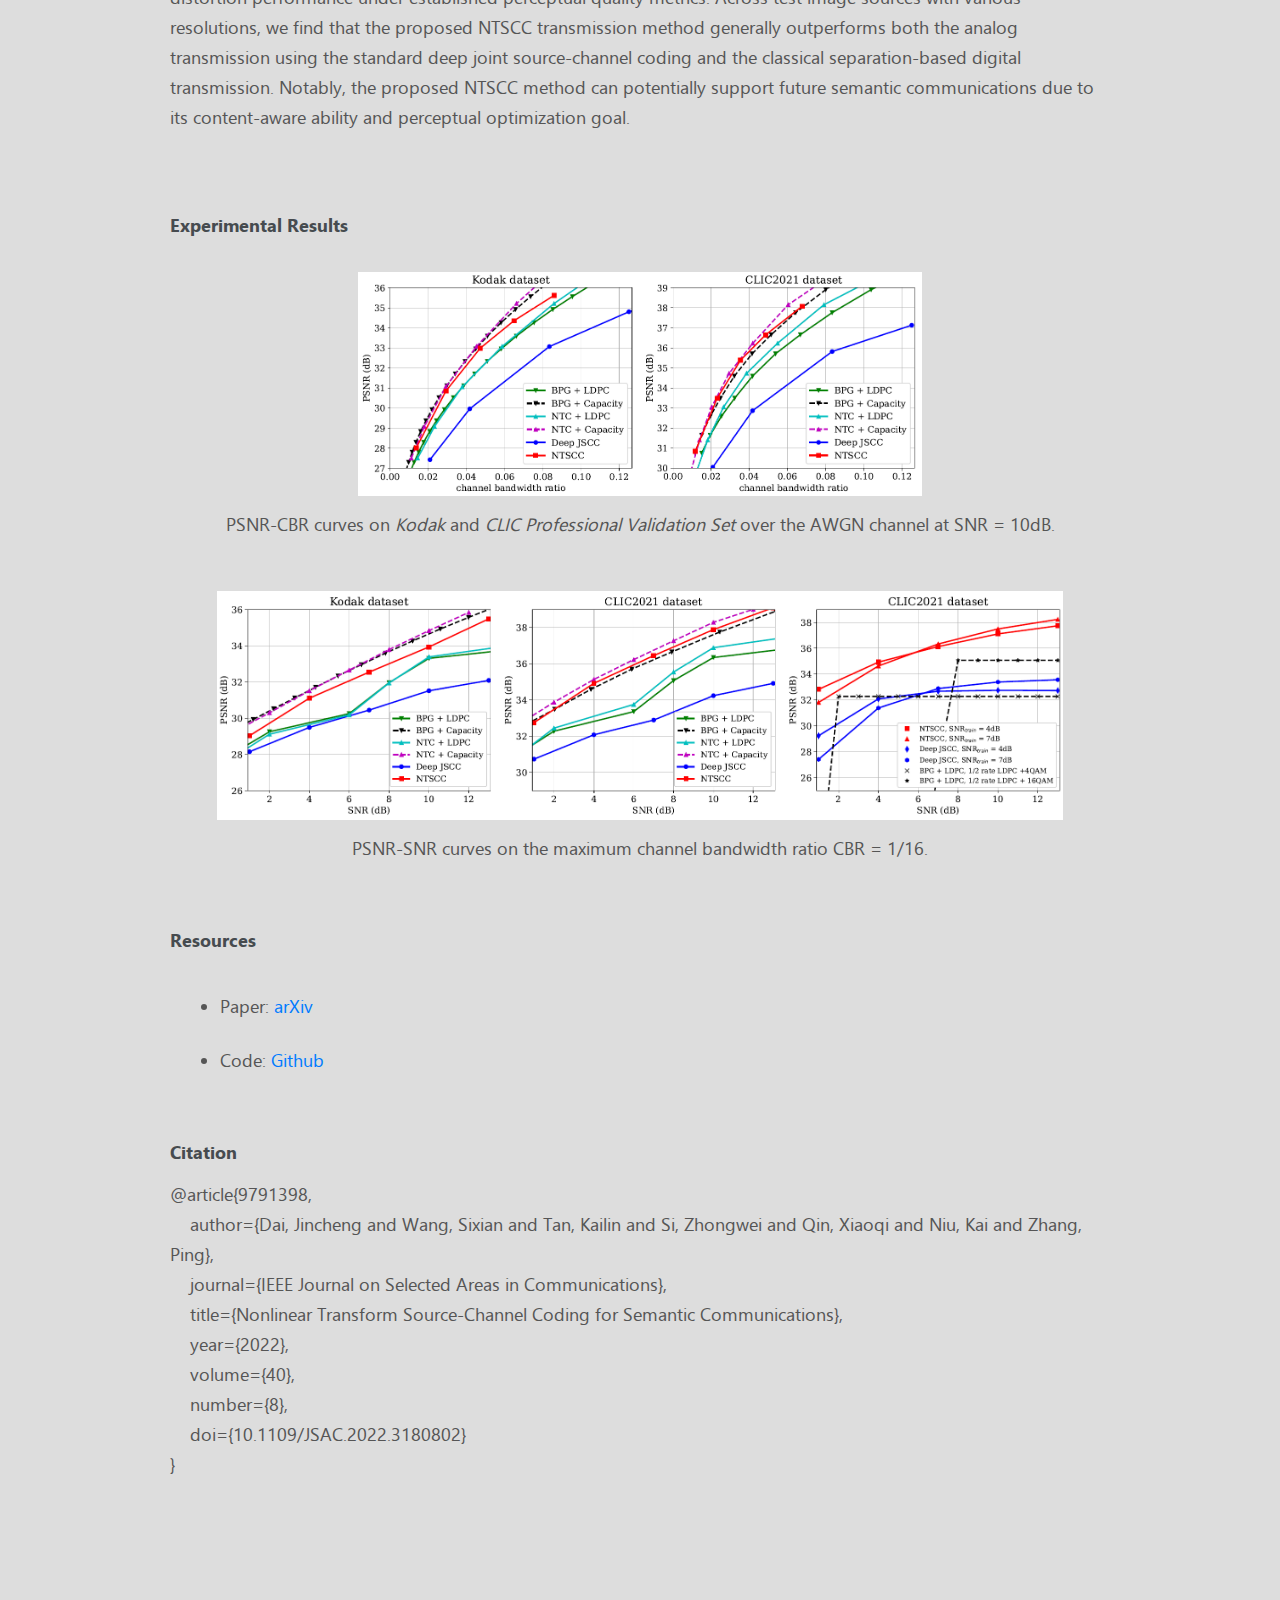
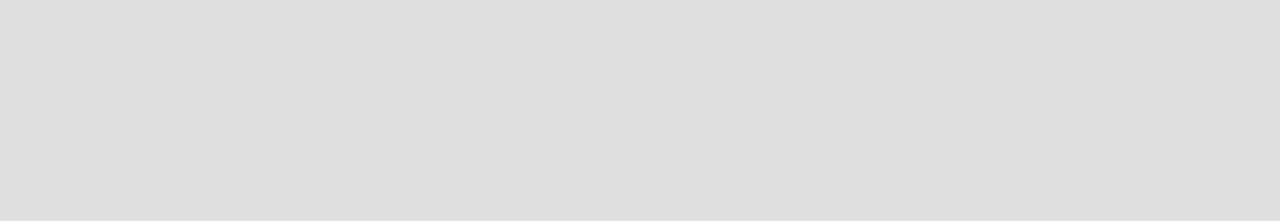
==== commit 15a29098: "Update index.html" ====
--- a/index.html
+++ b/index.html
@@ -148,7 +148,7 @@
             　　
             <li class="copy-02"> Paper: <a href="https://arxiv.org/abs/2112.10961">arXiv</a></li>
             　　
-            <li class="copy-02"> Code: <a href="https://github.com/wsxtyrdd/NTSCC_JSAC22"></a></li>
+            <li class="copy-02"> Code: <a href="https://github.com/wsxtyrdd/NTSCC_JSAC22">Github</a></li>
         </ul>
     </div>
 
